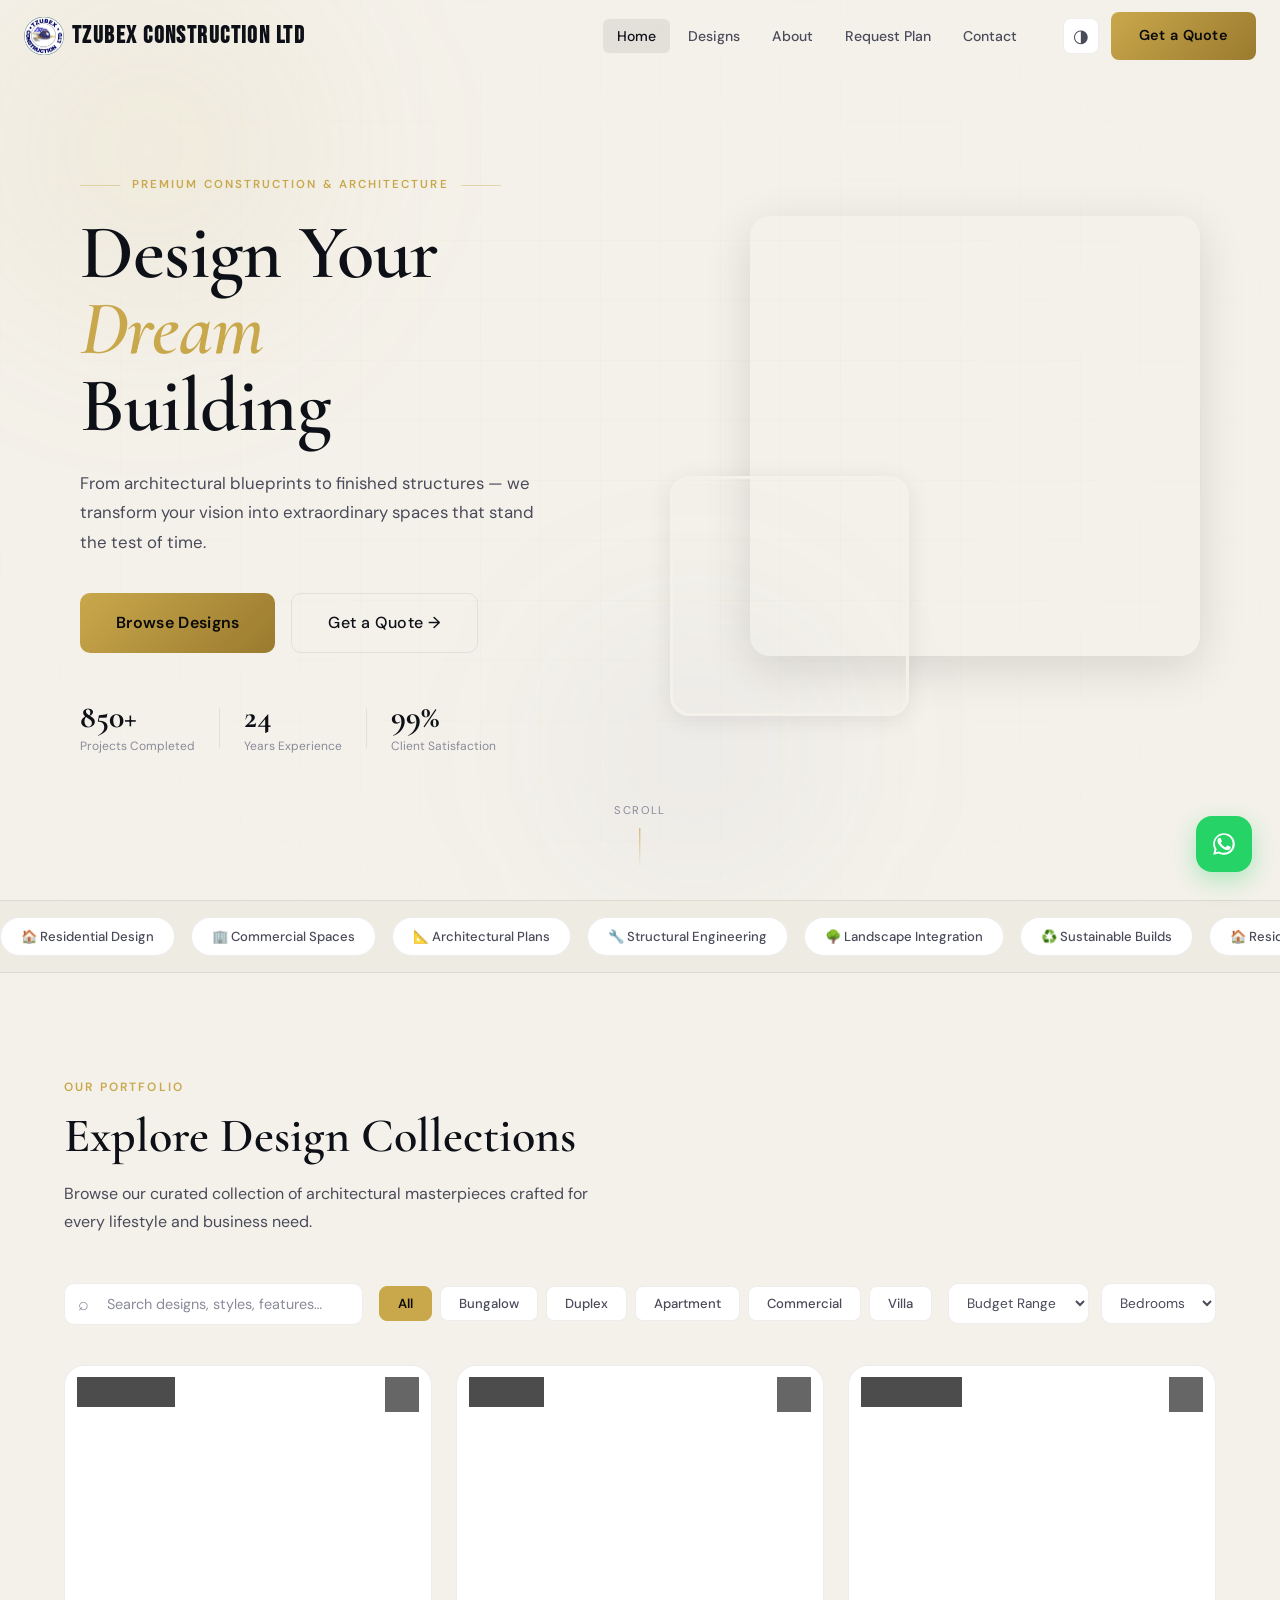
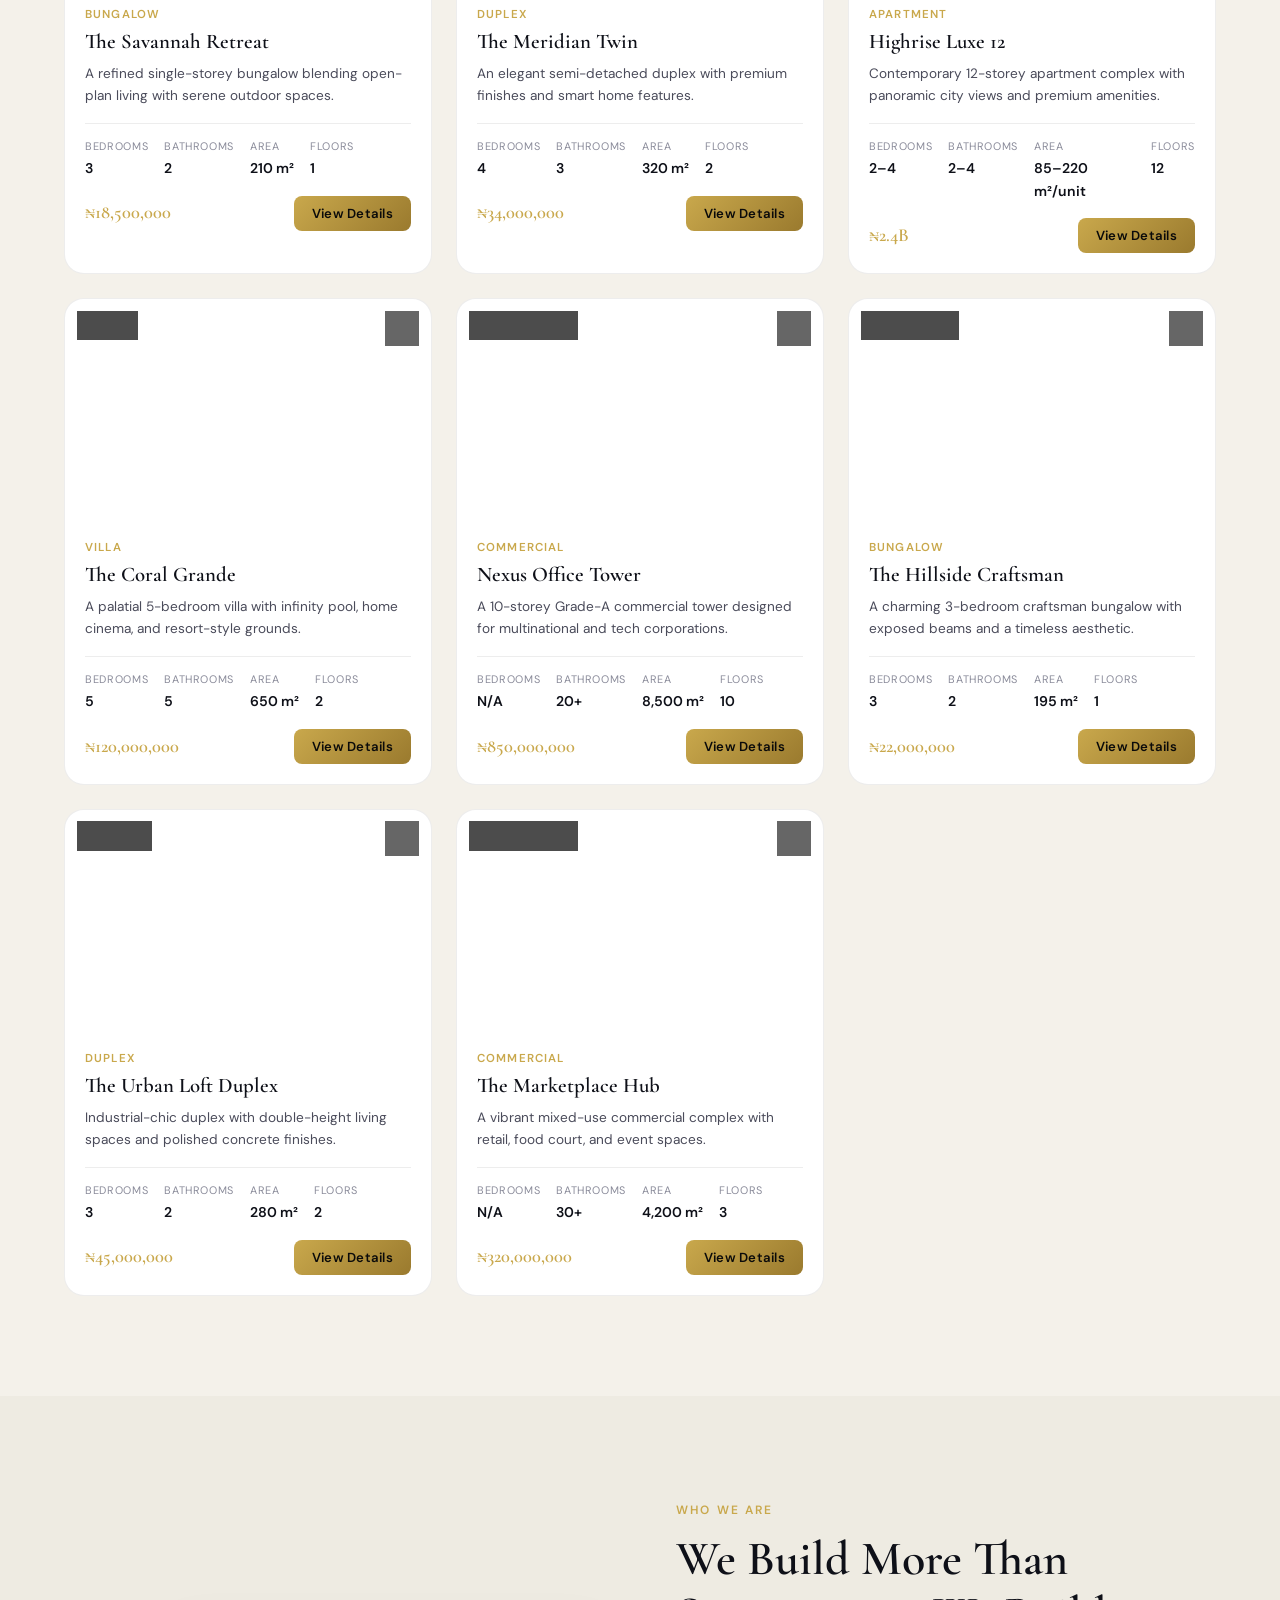
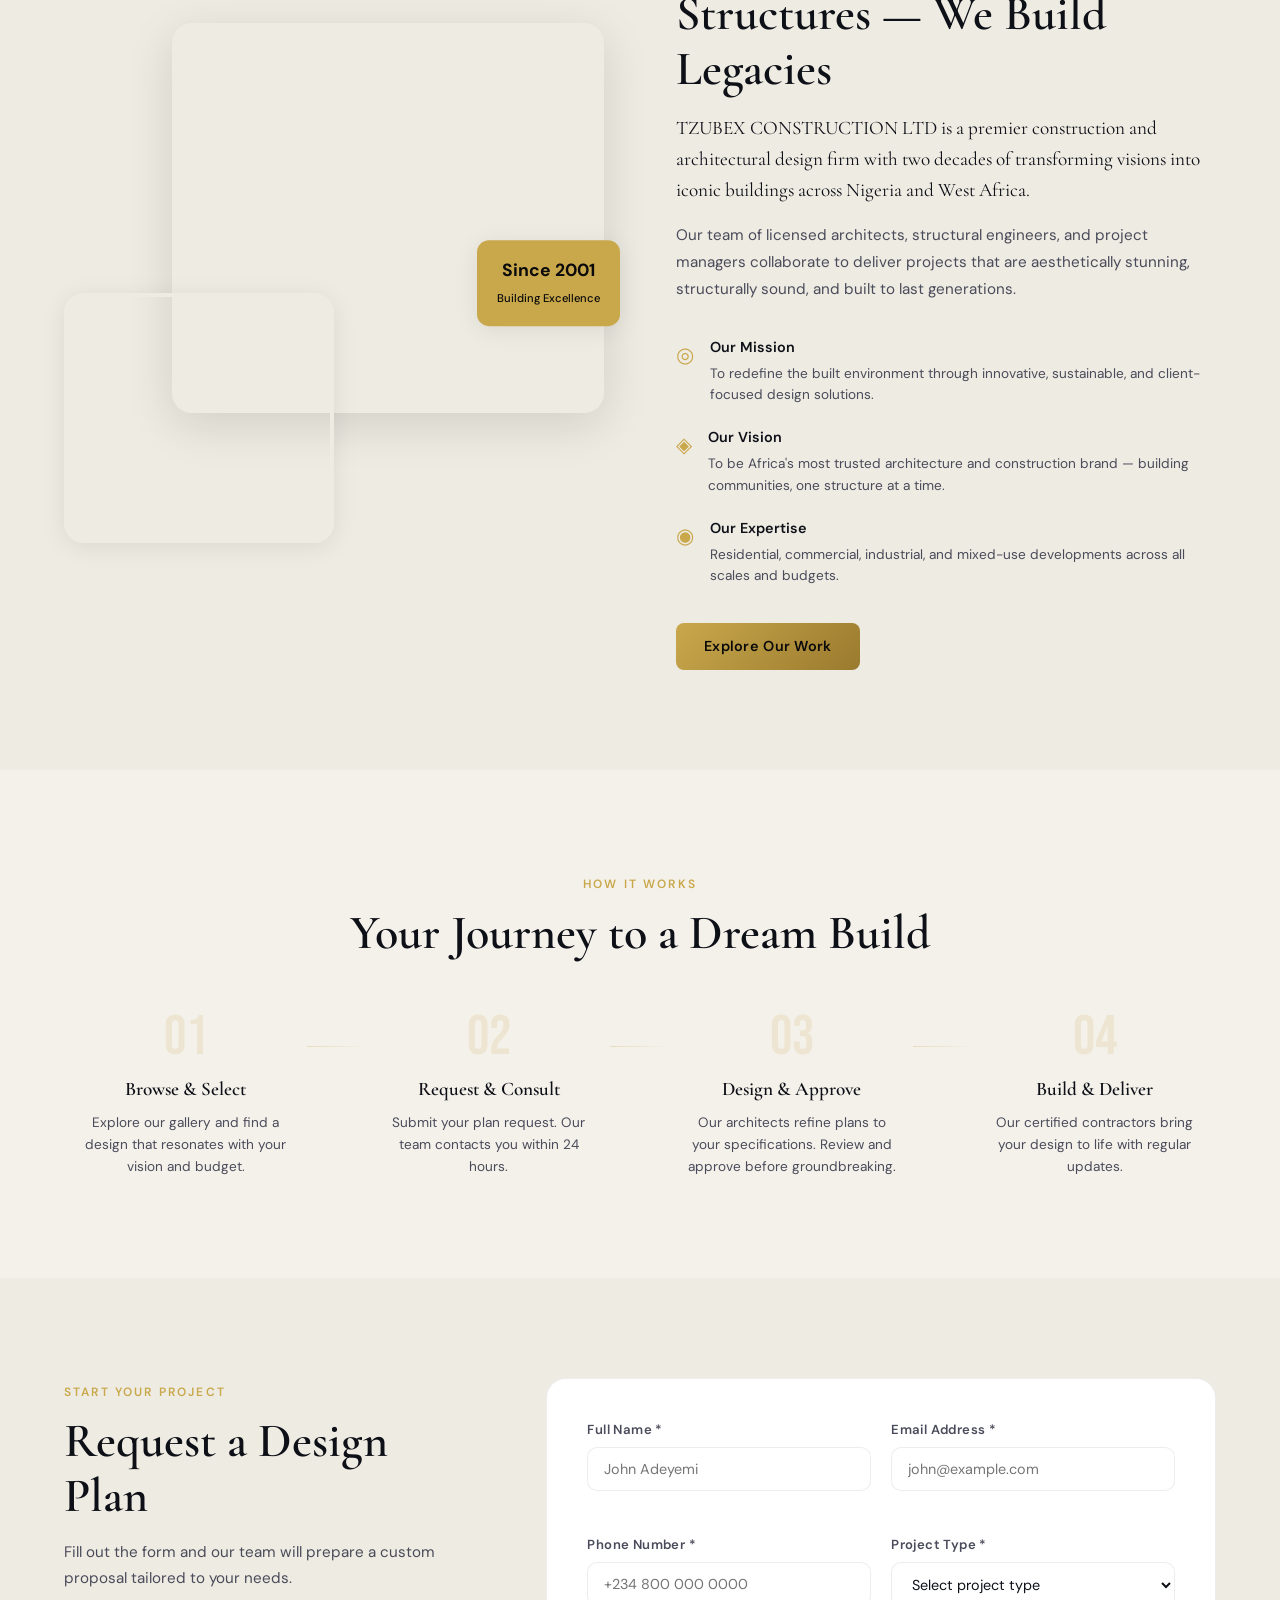
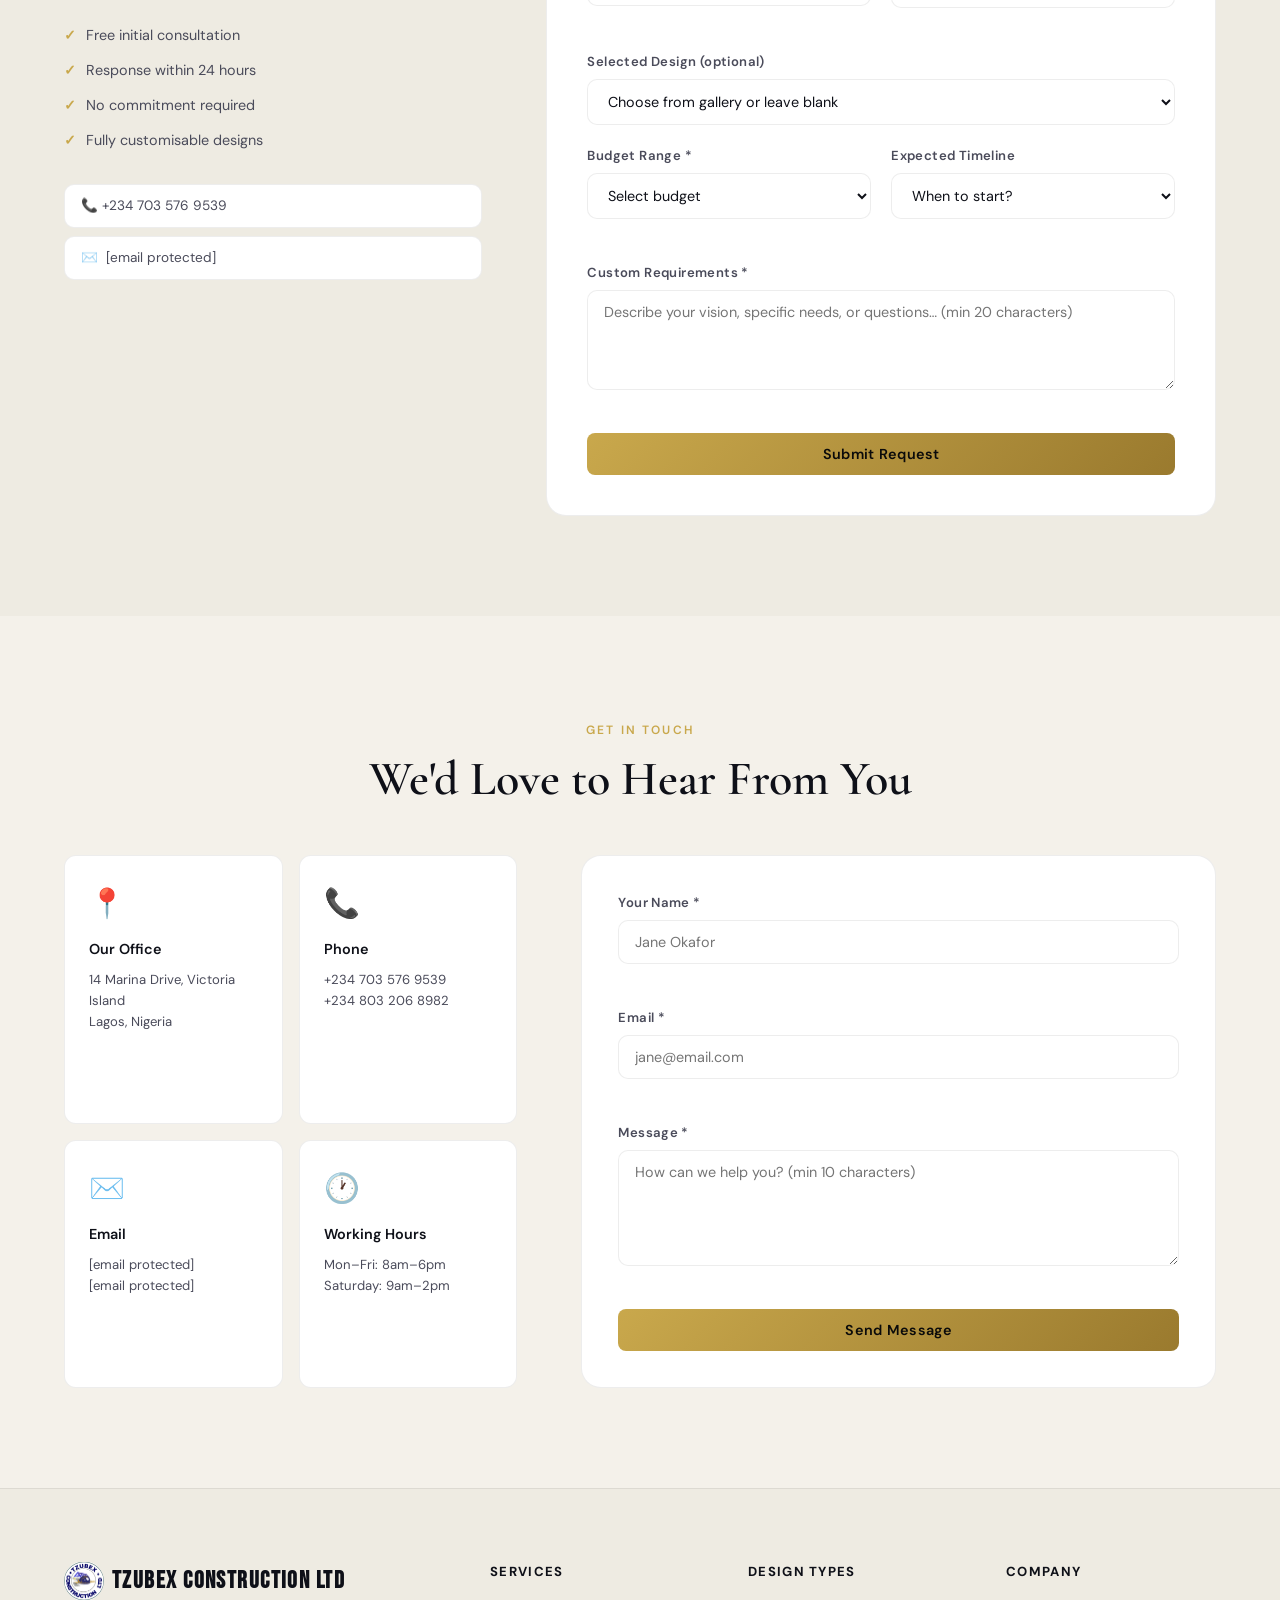
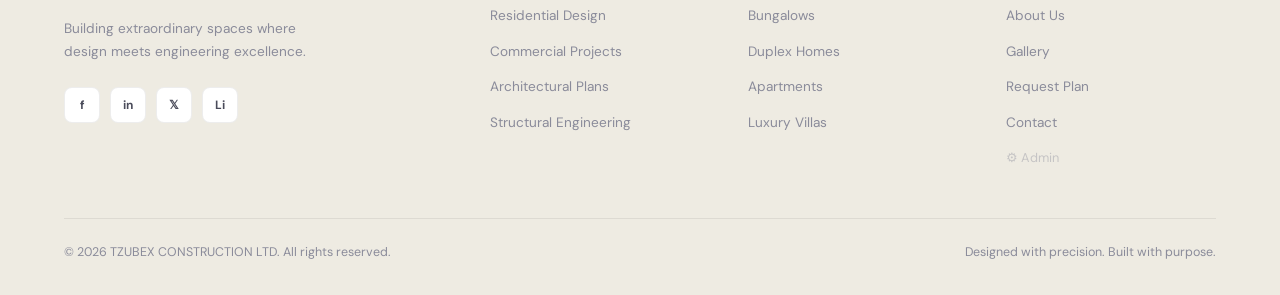
==== index.html @ 1e49f9b8 "Add files via upload" ====
<!DOCTYPE html>
<html lang="en" data-theme="light">
<head>
  <meta charset="UTF-8" />
  <meta name="viewport" content="width=device-width, initial-scale=1.0" />
  <title>TZUBEX CONSTRUCTION LTD | Building Construction &amp; Design</title>
  <link rel="icon" type="image/jpeg" href="tzubex.jpeg" />
  <link rel="stylesheet" href="styles.css" />
  <link rel="preconnect" href="https://fonts.googleapis.com" />
  <link rel="preconnect" href="https://fonts.gstatic.com" crossorigin />
  <link href="https://fonts.googleapis.com/css2?family=Cormorant+Garamond:wght@300;400;500;600;700&family=DM+Sans:wght@300;400;500;600&family=Bebas+Neue&display=swap" rel="stylesheet" />
</head>
<body>

  <!-- NAV -->
  <nav class="navbar" id="navbar">
    <div class="nav-container">
      <a href="#home" class="nav-logo"><img src="tzubex.jpeg" alt="Tzubex Construction Ltd" class="site-logo-img" style="width:40px;height:40px;max-width:40px;max-height:40px;object-fit:contain;border-radius:50%;flex-shrink:0;" /><span class="logo-text">TZUBEX CONSTRUCTION LTD</span></a>
      <ul class="nav-links" id="navLinks">
        <li><a href="#home"    class="nav-link active">Home</a></li>
        <li><a href="#gallery" class="nav-link">Designs</a></li>
        <li><a href="#about"   class="nav-link">About</a></li>
        <li><a href="#request" class="nav-link">Request Plan</a></li>
        <li><a href="#contact" class="nav-link">Contact</a></li>
      </ul>
      <div class="nav-actions">
        <!-- #themeToggle → click listener in script.js | #themeIcon → icon text swapped in script.js -->
        <button class="theme-toggle" id="themeToggle" type="button" aria-label="Toggle dark/light mode">
          <span id="themeIcon">◑</span>
        </button>
        <a href="#request" class="btn btn-primary nav-cta">Get a Quote</a>
        <button class="hamburger" id="hamburger" type="button" aria-label="Toggle menu">
          <span></span><span></span><span></span>
        </button>
      </div>
    </div>
  </nav>

  <!-- HERO -->
  <section class="hero" id="home">
    <div class="hero-bg">
      <div class="hero-grid-overlay"></div>
      <div class="hero-orb hero-orb-1"></div>
      <div class="hero-orb hero-orb-2"></div>
    </div>
    <div class="hero-content">
      <div class="hero-eyebrow"><span class="eyebrow-line"></span><span>Premium Construction &amp; Architecture</span><span class="eyebrow-line"></span></div>
      <h1 class="hero-title">
        <span class="hero-title-line">Design Your</span>
        <span class="hero-title-line accent">Dream</span>
        <span class="hero-title-line">Building</span>
      </h1>
      <p class="hero-subtitle">From architectural blueprints to finished structures — we transform your vision into extraordinary spaces that stand the test of time.</p>
      <div class="hero-cta">
        <a href="#gallery" class="btn btn-primary btn-lg">Browse Designs</a>
        <a href="#request" class="btn btn-ghost  btn-lg">Get a Quote →</a>
      </div>
      <div class="hero-stats">
        <div class="stat"><span class="stat-num">850+</span><span class="stat-label">Projects Completed</span></div>
        <div class="stat-divider"></div>
        <div class="stat"><span class="stat-num">24</span><span class="stat-label">Years Experience</span></div>
        <div class="stat-divider"></div>
        <div class="stat"><span class="stat-num">99%</span><span class="stat-label">Client Satisfaction</span></div>
      </div>
    </div>
    <div class="hero-image-panel">
      <div class="hero-img-stack">
        <div class="hero-img hero-img-main"      style="background-image:url('https://images.unsplash.com/photo-1545324418-cc1a3fa10c00?w=800&q=80')"></div>
        <div class="hero-img hero-img-secondary" style="background-image:url('https://images.unsplash.com/photo-1486325212027-8081e485255e?w=400&q=80')"></div>
        
      </div>
    </div>
    <div class="scroll-indicator"><span>Scroll</span><div class="scroll-line"></div></div>
  </section>

  <!-- SERVICES MARQUEE -->
  <section class="services-band">
    <div class="services-band-inner">
      <div class="service-pill">🏠 Residential Design</div>
      <div class="service-pill">🏢 Commercial Spaces</div>
      <div class="service-pill">📐 Architectural Plans</div>
      <div class="service-pill">🔧 Structural Engineering</div>
      <div class="service-pill">🌳 Landscape Integration</div>
      <div class="service-pill">♻️ Sustainable Builds</div>
      <div class="service-pill">🏠 Residential Design</div>
      <div class="service-pill">🏢 Commercial Spaces</div>
      <div class="service-pill">📐 Architectural Plans</div>
      <div class="service-pill">🔧 Structural Engineering</div>
      <div class="service-pill">🌳 Landscape Integration</div>
      <div class="service-pill">♻️ Sustainable Builds</div>
    </div>
  </section>

  <!-- GALLERY -->
  <section class="gallery-section" id="gallery">
    <div class="container">
      <div class="section-header">
        <span class="section-tag">Our Portfolio</span>
        <h2 class="section-title">Explore Design Collections</h2>
        <p class="section-subtitle">Browse our curated collection of architectural masterpieces crafted for every lifestyle and business need.</p>
      </div>
      <div class="filter-bar">
        <div class="search-wrap">
          <span class="search-icon">⌕</span>
          <input type="text" class="search-input" id="searchInput" placeholder="Search designs, styles, features…" autocomplete="off" />
        </div>
        <div class="filter-group">
          <button class="filter-btn active" type="button" data-filter="all">All</button>
          <button class="filter-btn" type="button" data-filter="bungalow">Bungalow</button>
          <button class="filter-btn" type="button" data-filter="duplex">Duplex</button>
          <button class="filter-btn" type="button" data-filter="apartment">Apartment</button>
          <button class="filter-btn" type="button" data-filter="commercial">Commercial</button>
          <button class="filter-btn" type="button" data-filter="villa">Villa</button>
        </div>
        <div class="filter-selects">
          <select class="filter-select" id="budgetFilter">
            <option value="">Budget Range</option>
            <option value="budget">Under ₦20M</option>
            <option value="mid">₦20M – ₦50M</option>
            <option value="luxury">₦50M+</option>
          </select>
          <select class="filter-select" id="bedroomFilter">
            <option value="">Bedrooms</option>
            <option value="1">1–2 Beds</option>
            <option value="3">3–4 Beds</option>
            <option value="5">5+ Beds</option>
          </select>
        </div>
      </div>
      <div class="design-grid" id="designGrid"></div>
      <div class="no-results hidden" id="noResults">
        <span class="no-results-icon">🔍</span>
        <p>No designs match your filters. Try adjusting your search.</p>
        <button class="btn btn-ghost" type="button" onclick="resetFilters()">Reset Filters</button>
      </div>
    </div>
  </section>

  <!-- ABOUT -->
  <section class="about-section" id="about">
    <div class="container">
      <div class="about-grid">
        <div class="about-images">
          <div class="about-img-main"  style="background-image:url('https://images.unsplash.com/photo-1503387762-592deb58ef4e?w=600&q=80')"></div>
          <div class="about-img-small" style="background-image:url('https://images.unsplash.com/photo-1487958449943-2429e8be8625?w=400&q=80')"></div>
          <div class="about-badge-float"><strong>Since 2001</strong><small>Building Excellence</small></div>
        </div>
        <div class="about-content">
          <span class="section-tag">Who We Are</span>
          <h2 class="section-title">We Build More Than Structures — We Build Legacies</h2>
          <p class="about-lead">TZUBEX CONSTRUCTION LTD is a premier construction and architectural design firm with two decades of transforming visions into iconic buildings across Nigeria and West Africa.</p>
          <p class="about-body">Our team of licensed architects, structural engineers, and project managers collaborate to deliver projects that are aesthetically stunning, structurally sound, and built to last generations.</p>
          <div class="about-pillars">
            <div class="pillar"><span class="pillar-icon">◎</span><div><strong>Our Mission</strong><p>To redefine the built environment through innovative, sustainable, and client-focused design solutions.</p></div></div>
            <div class="pillar"><span class="pillar-icon">◈</span><div><strong>Our Vision</strong><p>To be Africa's most trusted architecture and construction brand — building communities, one structure at a time.</p></div></div>
            <div class="pillar"><span class="pillar-icon">◉</span><div><strong>Our Expertise</strong><p>Residential, commercial, industrial, and mixed-use developments across all scales and budgets.</p></div></div>
          </div>
          <a href="#gallery" class="btn btn-primary">Explore Our Work</a>
        </div>
      </div>
    </div>
  </section>

  <!-- PROCESS -->
  <section class="process-section">
    <div class="container">
      <div class="section-header center">
        <span class="section-tag">How It Works</span>
        <h2 class="section-title">Your Journey to a Dream Build</h2>
      </div>
      <div class="process-steps">
        <div class="process-step"><div class="step-number">01</div><div class="step-content"><h3>Browse &amp; Select</h3><p>Explore our gallery and find a design that resonates with your vision and budget.</p></div></div>
        <div class="process-connector"></div>
        <div class="process-step"><div class="step-number">02</div><div class="step-content"><h3>Request &amp; Consult</h3><p>Submit your plan request. Our team contacts you within 24 hours.</p></div></div>
        <div class="process-connector"></div>
        <div class="process-step"><div class="step-number">03</div><div class="step-content"><h3>Design &amp; Approve</h3><p>Our architects refine plans to your specifications. Review and approve before groundbreaking.</p></div></div>
        <div class="process-connector"></div>
        <div class="process-step"><div class="step-number">04</div><div class="step-content"><h3>Build &amp; Deliver</h3><p>Our certified contractors bring your design to life with regular updates.</p></div></div>
      </div>
    </div>
  </section>

  <!-- REQUEST FORM -->
  <section class="request-section" id="request">
    <div class="container">
      <div class="request-grid">
        <div class="request-info">
          <span class="section-tag">Start Your Project</span>
          <h2 class="section-title">Request a Design Plan</h2>
          <p>Fill out the form and our team will prepare a custom proposal tailored to your needs.</p>
          <ul class="request-benefits">
            <li><span>✓</span> Free initial consultation</li>
            <li><span>✓</span> Response within 24 hours</li>
            <li><span>✓</span> No commitment required</li>
            <li><span>✓</span> Fully customisable designs</li>
          </ul>
          <div class="contact-chips">
            <a href="tel:+2347035769539"     class="chip">📞 +234 703 576 9539</a>
            <a href="/cdn-cgi/l/email-protection#721b1c141d32130011141d001f5c1c15" class="chip">✉️ <span class="__cf_email__" data-cfemail="3c55525a537c5d4e5f5a534e5112525b">[email&#160;protected]</span></a>
          </div>
        </div>
        <div class="request-form-wrap">
          <form class="request-form" id="requestForm" novalidate>
            <div class="form-row">
              <div class="form-group">
                <label for="fullName">Full Name *</label>
                <input type="text"  id="fullName"    name="fullName"    placeholder="John Adeyemi" autocomplete="name" />
                <span  class="form-error" id="fullNameError"></span>
              </div>
              <div class="form-group">
                <label for="email">Email Address *</label>
                <input type="email" id="email"       name="email"       placeholder="john@example.com" autocomplete="email" />
                <span  class="form-error" id="emailError"></span>
              </div>
            </div>
            <div class="form-row">
              <div class="form-group">
                <label for="phone">Phone Number *</label>
                <input type="tel"   id="phone"       name="phone"       placeholder="+234 800 000 0000" autocomplete="tel" />
                <span  class="form-error" id="phoneError"></span>
              </div>
              <div class="form-group">
                <label for="projectType">Project Type *</label>
                <select id="projectType" name="projectType">
                  <option value="">Select project type</option>
                  <option value="Residential">Residential</option>
                  <option value="Commercial">Commercial</option>
                  <option value="Industrial">Industrial</option>
                  <option value="Mixed Use">Mixed Use</option>
                </select>
                <span class="form-error" id="projectTypeError"></span>
              </div>
            </div>
            <div class="form-group">
              <label for="selectedDesign">Selected Design (optional)</label>
              <select id="selectedDesign" name="selectedDesign">
                <option value="">Choose from gallery or leave blank</option>
              </select>
            </div>
            <div class="form-row">
              <div class="form-group">
                <label for="budget">Budget Range *</label>
                <select id="budget" name="budget">
                  <option value="">Select budget</option>
                  <option value="Under ₦20 Million">Under ₦20 Million</option>
                  <option value="₦20M – ₦50M">₦20M – ₦50M</option>
                  <option value="₦50M – ₦100M">₦50M – ₦100M</option>
                  <option value="₦100M+">₦100M+</option>
                </select>
                <span class="form-error" id="budgetError"></span>
              </div>
              <div class="form-group">
                <label for="timeline">Expected Timeline</label>
                <select id="timeline" name="timeline">
                  <option value="">When to start?</option>
                  <option value="Immediately">Immediately</option>
                  <option value="Within 3 months">Within 3 months</option>
                  <option value="Within 6 months">Within 6 months</option>
                  <option value="Still planning">Still planning</option>
                </select>
              </div>
            </div>
            <div class="form-group">
              <label for="requirements">Custom Requirements *</label>
              <textarea id="requirements" name="requirements" rows="4" placeholder="Describe your vision, specific needs, or questions… (min 20 characters)"></textarea>
              <span class="form-error" id="requirementsError"></span>
            </div>
            <button type="submit" class="btn btn-primary btn-full" id="submitBtn">
              <span id="submitText">Submit Request</span>
              <span id="submitSpinner" class="hidden">Processing…</span>
            </button>
          </form>
          <div class="form-success hidden" id="formSuccess">
            <div class="success-icon">✓</div>
            <h3>Request Submitted!</h3>
            <p>Thank you! Our team will reach out within 24 hours to discuss your project.</p>
            <button class="btn btn-ghost" type="button" onclick="resetForm()">Submit Another Request</button>
          </div>
        </div>
      </div>
    </div>
  </section>

  <!-- CONTACT -->
  <section class="contact-section" id="contact">
    <div class="container">
      <div class="section-header center">
        <span class="section-tag">Get In Touch</span>
        <h2 class="section-title">We'd Love to Hear From You</h2>
      </div>
      <div class="contact-grid">
        <div class="contact-cards">
          <div class="contact-card"><span class="contact-card-icon">📍</span><h4>Our Office</h4><p>14 Marina Drive, Victoria Island<br/>Lagos, Nigeria</p></div>
          <div class="contact-card"><span class="contact-card-icon">📞</span><h4>Phone</h4><p>+234 703 576 9539<br/>+234 803 206 8982</p></div>
          <div class="contact-card"><span class="contact-card-icon">✉️</span><h4>Email</h4><p><a href="/cdn-cgi/l/email-protection" class="__cf_email__" data-cfemail="4821262e2708293a2b2e273a2566262f">[email&#160;protected]</a><br/><a href="/cdn-cgi/l/email-protection" class="__cf_email__" data-cfemail="9bebe9f4f1fef8efe8dbfae9f8fdf4e9f6b5f5fc">[email&#160;protected]</a></p></div>
          <div class="contact-card"><span class="contact-card-icon">🕐</span><h4>Working Hours</h4><p>Mon–Fri: 8am–6pm<br/>Saturday: 9am–2pm</p></div>
        </div>
        <div class="contact-form-wrap">
          <form class="contact-form" id="contactForm" novalidate>
            <div class="form-group">
              <label for="cName">Your Name *</label>
              <input type="text"  id="cName"    placeholder="Jane Okafor" autocomplete="name" />
              <span  class="form-error" id="cNameError"></span>
            </div>
            <div class="form-group">
              <label for="cEmail">Email *</label>
              <input type="email" id="cEmail"   placeholder="jane@email.com" autocomplete="email" />
              <span  class="form-error" id="cEmailError"></span>
            </div>
            <div class="form-group">
              <label for="cMessage">Message *</label>
              <textarea id="cMessage" rows="5" placeholder="How can we help you? (min 10 characters)"></textarea>
              <span class="form-error" id="cMessageError"></span>
            </div>
            <button type="submit" class="btn btn-primary btn-full">Send Message</button>
          </form>
          <div class="contact-success hidden" id="contactSuccess">
            <div class="success-icon">✓</div>
            <p>Message sent! We'll get back to you soon.</p>
          </div>
        </div>
      </div>
    </div>
  </section>

  <!-- FOOTER -->
  <footer class="footer">
    <div class="container">
      <div class="footer-grid">
        <div class="footer-brand">
          <a href="#home" class="nav-logo"><img src="tzubex.jpeg" alt="Tzubex Construction Ltd" class="site-logo-img" style="width:40px;height:40px;max-width:40px;max-height:40px;object-fit:contain;border-radius:50%;flex-shrink:0;" /><span class="logo-text">TZUBEX CONSTRUCTION LTD</span></a>
          <p>Building extraordinary spaces where design meets engineering excellence.</p>
          <div class="social-links">
            <a href="#" class="social-link" aria-label="Facebook">f</a>
            <a href="#" class="social-link" aria-label="Instagram">in</a>
            <a href="#" class="social-link" aria-label="Twitter">𝕏</a>
            <a href="#" class="social-link" aria-label="LinkedIn">Li</a>
          </div>
        </div>
        <div class="footer-col"><h4>Services</h4><ul><li><a href="#">Residential Design</a></li><li><a href="#">Commercial Projects</a></li><li><a href="#">Architectural Plans</a></li><li><a href="#">Structural Engineering</a></li></ul></div>
        <div class="footer-col"><h4>Design Types</h4><ul><li><a href="#">Bungalows</a></li><li><a href="#">Duplex Homes</a></li><li><a href="#">Apartments</a></li><li><a href="#">Luxury Villas</a></li></ul></div>
        <div class="footer-col"><h4>Company</h4><ul><li><a href="#about">About Us</a></li><li><a href="#gallery">Gallery</a></li><li><a href="#request">Request Plan</a></li><li><a href="#contact">Contact</a></li><li><a href="admin.html" style="opacity:.4;font-size:.8rem">⚙ Admin</a></li></ul></div>
      </div>
      <div class="footer-bottom">
        <p>© 2026 TZUBEX CONSTRUCTION LTD. All rights reserved.</p>
        <p>Designed with precision. Built with purpose.</p>
      </div>
    </div>
  </footer>

  <!-- DESIGN MODAL -->
  <div class="modal-overlay" id="modalOverlay" role="dialog" aria-modal="true">
    <div class="modal" id="designModal">
      <button class="modal-close" id="modalClose" type="button" aria-label="Close">✕</button>
      <div class="modal-content" id="modalContent"></div>
    </div>
  </div>

  <!-- WHATSAPP FLOAT -->
  <a href="https://wa.me/2348012345678?text=Hello%20TZUBEX%20CONSTRUCTION%20LTD%2C%20I'm%20interested%20in%20your%20building%20designs."
     class="whatsapp-btn" target="_blank" rel="noopener noreferrer" aria-label="Chat on WhatsApp">
    <svg viewBox="0 0 24 24" fill="currentColor" width="26" height="26" aria-hidden="true">
      <path d="M17.472 14.382c-.297-.149-1.758-.867-2.03-.967-.273-.099-.471-.148-.67.15-.197.297-.767.966-.94 1.164-.173.199-.347.223-.644.075-.297-.15-1.255-.463-2.39-1.475-.883-.788-1.48-1.761-1.653-2.059-.173-.297-.018-.458.13-.606.134-.133.298-.347.446-.52.149-.174.198-.298.298-.497.099-.198.05-.371-.025-.52-.075-.149-.669-1.612-.916-2.207-.242-.579-.487-.5-.669-.51-.173-.008-.371-.01-.57-.01-.198 0-.52.074-.792.372-.272.297-1.04 1.016-1.04 2.479 0 1.462 1.065 2.875 1.213 3.074.149.198 2.096 3.2 5.077 4.487.709.306 1.262.489 1.694.625.712.227 1.36.195 1.871.118.571-.085 1.758-.719 2.006-1.413.248-.694.248-1.289.173-1.413-.074-.124-.272-.198-.57-.347z"/>
      <path d="M12.002 2.002C6.479 2.002 2.002 6.479 2.002 12c0 1.771.463 3.434 1.264 4.888L2 22l5.233-1.237A9.946 9.946 0 0012.002 22c5.523 0 10-4.478 10-10 0-5.523-4.477-10-9.998-10zm0 18.18a8.17 8.17 0 01-4.164-1.14l-.299-.178-3.094.731.784-2.967-.196-.305a8.18 8.18 0 1114.916-4.14 8.18 8.18 0 01-7.947 8z"/>
    </svg>
  </a>

  <script src="script.js"></script>
</body>
</html>
---- styles.css ----
/* ============================================================
   ARCFORM — Construction & Design Website
   styles.css | Premium Dark/Light Theme
   ============================================================ */

/* ---- CSS Variables ---- */
:root {
  --gold: #C9A84C;
  --gold-light: #E8C97A;
  --gold-dark: #9A7A2E;

  /* Dark theme (default) */
  --bg: #0C0E13;
  --bg-2: #111318;
  --bg-3: #181B22;
  --bg-card: #14171F;
  --surface: #1E2230;
  --surface-2: #252A38;
  --border: rgba(201,168,76,0.12);
  --border-subtle: rgba(255,255,255,0.06);
  --text-primary: #F0EDE6;
  --text-secondary: #9A9BAA;
  --text-muted: #5C5E6E;
  --accent: var(--gold);
  --accent-glow: rgba(201,168,76,0.2);

  --radius: 12px;
  --radius-lg: 20px;
  --shadow: 0 4px 24px rgba(0,0,0,0.4);
  --shadow-lg: 0 12px 48px rgba(0,0,0,0.5);

  --font-display: 'Cormorant Garamond', serif;
  --font-body: 'DM Sans', sans-serif;
  --font-accent: 'Bebas Neue', sans-serif;

  --transition: 0.3s cubic-bezier(0.4, 0, 0.2, 1);
  --nav-h: 72px;
}

[data-theme="light"] {
  --bg: #F4F1EA;
  --bg-2: #EEEBE2;
  --bg-3: #E8E4D9;
  --bg-card: #FFFFFF;
  --surface: #FFFFFF;
  --surface-2: #F0EDE6;
  --border: rgba(201,168,76,0.2);
  --border-subtle: rgba(0,0,0,0.07);
  --text-primary: #0E1018;
  --text-secondary: #4A4B5A;
  --text-muted: #8A8B9A;
  --shadow: 0 4px 24px rgba(0,0,0,0.08);
  --shadow-lg: 0 12px 48px rgba(0,0,0,0.12);
  --accent-glow: rgba(201,168,76,0.15);
}

/* ---- Reset & Base ---- */
*, *::before, *::after { box-sizing: border-box; margin: 0; padding: 0; }

html { scroll-behavior: smooth; font-size: 16px; }

body {
  font-family: var(--font-body);
  background: var(--bg);
  color: var(--text-primary);
  line-height: 1.6;
  overflow-x: hidden;
  transition: background var(--transition), color var(--transition);
}

img { max-width: 100%; display: block; }
a { color: inherit; text-decoration: none; }
button { cursor: pointer; border: none; background: none; font-family: inherit; }
input, select, textarea { font-family: inherit; }

.container { max-width: 1200px; margin: 0 auto; padding: 0 24px; }
.hidden { display: none !important; }

/* ---- Buttons ---- */
.btn {
  display: inline-flex; align-items: center; justify-content: center;
  gap: 8px; padding: 12px 28px; border-radius: 8px;
  font-family: var(--font-body); font-size: 0.9rem; font-weight: 500;
  letter-spacing: 0.02em; transition: all var(--transition);
  white-space: nowrap; position: relative; overflow: hidden;
}
.btn-primary {
  background: linear-gradient(135deg, var(--gold), var(--gold-dark));
  color: #0A0A0A; font-weight: 600;
}
.btn-primary:hover {
  transform: translateY(-2px);
  box-shadow: 0 8px 28px var(--accent-glow), 0 0 0 1px var(--gold);
  background: linear-gradient(135deg, var(--gold-light), var(--gold));
}
.btn-ghost {
  background: transparent; color: var(--text-primary);
  border: 1px solid var(--border-subtle); letter-spacing: 0.03em;
}
.btn-ghost:hover {
  border-color: var(--gold); color: var(--gold);
  background: var(--accent-glow);
}
.btn-lg { padding: 16px 36px; font-size: 1rem; border-radius: 10px; }
.btn-full { width: 100%; }

/* ---- Section Shared ---- */
.section-tag {
  font-family: var(--font-body); font-size: 0.75rem; font-weight: 600;
  letter-spacing: 0.18em; text-transform: uppercase; color: var(--gold);
  display: inline-block; margin-bottom: 12px;
}
.section-title {
  font-family: var(--font-display); font-size: clamp(2rem, 4vw, 3rem);
  font-weight: 600; line-height: 1.15; color: var(--text-primary);
  margin-bottom: 16px;
}
.section-subtitle {
  font-size: 1rem; color: var(--text-secondary); max-width: 560px;
  line-height: 1.7;
}
.section-header { margin-bottom: 48px; }
.section-header.center { text-align: center; }
.section-header.center .section-subtitle { margin: 0 auto; }

/* ============================================================
   NAVIGATION
   ============================================================ */
.navbar {
  position: fixed; top: 0; left: 0; right: 0; z-index: 1000;
  height: var(--nav-h); display: flex; align-items: center;
  transition: background var(--transition), box-shadow var(--transition);
  background: transparent;
}
.navbar.scrolled {
  background: rgba(12,14,19,0.9); backdrop-filter: blur(20px);
  -webkit-backdrop-filter: blur(20px);
  box-shadow: 0 1px 0 var(--border-subtle);
}
[data-theme="light"] .navbar.scrolled {
  background: rgba(244,241,234,0.92);
}
.nav-container {
  max-width: 1300px; margin: 0 auto; padding: 0 24px;
  width: 100%; display: flex; align-items: center; gap: 32px;
}
.nav-logo {
  display: flex; align-items: center; gap: 8px; font-weight: 700;
  font-family: var(--font-accent); font-size: 1.5rem; letter-spacing: 0.06em;
  color: var(--text-primary); flex-shrink: 0;
}
.logo-mark { color: var(--gold); font-size: 1.2rem; }
.nav-links {
  display: flex; list-style: none; gap: 4px; margin-left: auto;
}
.nav-link {
  padding: 8px 14px; border-radius: 6px; font-size: 0.88rem;
  font-weight: 500; color: var(--text-secondary);
  transition: color var(--transition), background var(--transition);
}
.nav-link:hover, .nav-link.active {
  color: var(--text-primary); background: var(--border-subtle);
}
.nav-actions { display: flex; align-items: center; gap: 12px; flex-shrink: 0; }
.theme-toggle {
  width: 36px; height: 36px; border-radius: 8px;
  display: flex; align-items: center; justify-content: center;
  background: var(--surface); border: 1px solid var(--border-subtle);
  color: var(--text-secondary); font-size: 1.1rem;
  transition: all var(--transition);
}
.theme-toggle:hover { border-color: var(--gold); color: var(--gold); }
.nav-cta { display: none; }
@media (min-width: 900px) { .nav-cta { display: inline-flex; } }
.hamburger {
  display: none; flex-direction: column; gap: 5px;
  padding: 8px; border-radius: 8px;
  background: var(--surface); border: 1px solid var(--border-subtle);
}
.hamburger span {
  width: 20px; height: 2px; background: var(--text-primary);
  transition: all var(--transition); display: block;
}
.hamburger.open span:nth-child(1) { transform: translateY(7px) rotate(45deg); }
.hamburger.open span:nth-child(2) { opacity: 0; }
.hamburger.open span:nth-child(3) { transform: translateY(-7px) rotate(-45deg); }

@media (max-width: 900px) {
  .nav-links {
    position: fixed; top: var(--nav-h); left: 0; right: 0;
    background: var(--bg-2); flex-direction: column; gap: 0;
    padding: 16px; border-bottom: 1px solid var(--border-subtle);
    transform: translateY(-120%); transition: transform var(--transition);
    margin-left: 0;
  }
  .nav-links.open { transform: translateY(0); }
  .nav-link { padding: 14px 16px; display: block; border-radius: 8px; }
  .hamburger { display: flex; }
}

/* ============================================================
   HERO
   ============================================================ */
.hero {
  min-height: 100vh; display: grid;
  grid-template-columns: 1fr 1fr;
  align-items: center; position: relative;
  padding: calc(var(--nav-h) + 40px) 80px 80px;
  gap: 60px; overflow: hidden;
}
.hero-bg {
  position: absolute; inset: 0; pointer-events: none; z-index: 0;
}
.hero-grid-overlay {
  position: absolute; inset: 0;
  background-image:
    linear-gradient(rgba(201,168,76,0.04) 1px, transparent 1px),
    linear-gradient(90deg, rgba(201,168,76,0.04) 1px, transparent 1px);
  background-size: 60px 60px;
  mask-image: radial-gradient(ellipse 80% 80% at 50% 50%, black, transparent);
}
.hero-orb {
  position: absolute; border-radius: 50%; filter: blur(80px);
  pointer-events: none;
}
.hero-orb-1 {
  width: 500px; height: 500px;
  background: radial-gradient(circle, rgba(201,168,76,0.12), transparent 70%);
  top: -100px; left: -100px;
  animation: orbFloat 8s ease-in-out infinite;
}
.hero-orb-2 {
  width: 400px; height: 400px;
  background: radial-gradient(circle, rgba(100,120,200,0.08), transparent 70%);
  bottom: -50px; right: 30%;
  animation: orbFloat 10s ease-in-out infinite reverse;
}
@keyframes orbFloat {
  0%, 100% { transform: translate(0,0); }
  50% { transform: translate(30px, -30px); }
}
.hero-content { position: relative; z-index: 1; }
.hero-eyebrow {
  display: flex; align-items: center; gap: 12px;
  font-size: 0.72rem; font-weight: 600; letter-spacing: 0.18em;
  text-transform: uppercase; color: var(--gold); margin-bottom: 20px;
}
.eyebrow-line { flex: 1; height: 1px; background: var(--gold); opacity: 0.4; max-width: 40px; }
.hero-title {
  font-family: var(--font-display); font-size: clamp(3.5rem, 6vw, 6rem);
  font-weight: 600; line-height: 1.0; letter-spacing: -0.01em;
  display: flex; flex-direction: column;
}
.hero-title .accent { color: var(--gold); font-style: italic; }
.hero-title-line {
  display: block;
  animation: slideUp 0.8s cubic-bezier(0.4,0,0.2,1) both;
}
.hero-title-line:nth-child(1) { animation-delay: 0.1s; }
.hero-title-line:nth-child(2) { animation-delay: 0.2s; }
.hero-title-line:nth-child(3) { animation-delay: 0.3s; }
@keyframes slideUp {
  from { opacity: 0; transform: translateY(24px); }
  to   { opacity: 1; transform: translateY(0); }
}
.hero-subtitle {
  font-size: 1.05rem; color: var(--text-secondary); max-width: 460px;
  line-height: 1.75; margin: 24px 0 36px;
  animation: slideUp 0.8s 0.4s both;
}
.hero-cta {
  display: flex; gap: 16px; flex-wrap: wrap;
  animation: slideUp 0.8s 0.5s both;
}
.hero-stats {
  display: flex; align-items: center; gap: 24px; margin-top: 48px;
  animation: slideUp 0.8s 0.6s both;
}
.stat { display: flex; flex-direction: column; }
.stat-num {
  font-family: var(--font-display); font-size: 2rem;
  font-weight: 700; color: var(--text-primary); line-height: 1;
}
.stat-label { font-size: 0.75rem; color: var(--text-muted); margin-top: 4px; }
.stat-divider { width: 1px; height: 40px; background: var(--border-subtle); }

.hero-image-panel { position: relative; z-index: 1; }
.hero-img-stack { position: relative; height: 500px; }
.hero-img {
  position: absolute; background-size: cover; background-position: center;
  border-radius: var(--radius-lg); overflow: hidden;
}
.hero-img-main {
  width: 85%; height: 88%; top: 0; right: 0;
  box-shadow: var(--shadow-lg);
  animation: fadeInRight 1s 0.3s both;
}
.hero-img-secondary {
  width: 45%; height: 48%; bottom: 0; left: 0;
  border: 3px solid var(--bg);
  box-shadow: var(--shadow);
  animation: fadeInRight 1s 0.5s both;
}
@keyframes fadeInRight {
  from { opacity: 0; transform: translateX(24px); }
  to   { opacity: 1; transform: translateX(0); }
}
.hero-img-badge {
  position: absolute; top: 20px; left: 50%;
  transform: translateX(-50%);
  background: var(--bg-card); border: 1px solid var(--border);
  border-radius: 12px; padding: 12px 16px;
  display: flex; align-items: center; gap: 10px;
  box-shadow: var(--shadow); white-space: nowrap;
  animation: fadeInRight 1s 0.7s both;
}
.badge-icon { font-size: 1.5rem; }
.hero-img-badge strong { display: block; font-size: 0.85rem; color: var(--text-primary); }
.hero-img-badge small { font-size: 0.72rem; color: var(--text-muted); }

.scroll-indicator {
  position: absolute; bottom: 32px; left: 50%; transform: translateX(-50%);
  display: flex; flex-direction: column; align-items: center; gap: 8px;
  font-size: 0.7rem; letter-spacing: 0.14em; text-transform: uppercase;
  color: var(--text-muted); z-index: 1;
}
.scroll-line {
  width: 1px; height: 40px; background: linear-gradient(to bottom, var(--gold), transparent);
  animation: scrollBounce 2s ease-in-out infinite;
}
@keyframes scrollBounce {
  0%, 100% { transform: scaleY(1); opacity: 1; }
  50% { transform: scaleY(0.6); opacity: 0.4; }
}

@media (max-width: 900px) {
  .hero {
    grid-template-columns: 1fr; padding: calc(var(--nav-h) + 32px) 24px 60px;
    text-align: center;
  }
  .hero-eyebrow { justify-content: center; }
  .hero-subtitle { margin: 16px auto 28px; }
  .hero-cta { justify-content: center; }
  .hero-stats { justify-content: center; }
  .hero-image-panel { order: -1; }
  .hero-img-stack { height: 320px; }
  .scroll-indicator { display: none; }
}

/* ============================================================
   SERVICES BAND
   ============================================================ */
.services-band {
  overflow: hidden; border-top: 1px solid var(--border-subtle);
  border-bottom: 1px solid var(--border-subtle);
  background: var(--bg-2); padding: 16px 0;
}
.services-band-inner {
  display: flex; gap: 16px; width: max-content;
  animation: marquee 28s linear infinite;
}
.service-pill {
  display: flex; align-items: center; gap: 8px; padding: 8px 20px;
  background: var(--surface); border: 1px solid var(--border-subtle);
  border-radius: 50px; font-size: 0.82rem; font-weight: 500;
  color: var(--text-secondary); white-space: nowrap; flex-shrink: 0;
}
@keyframes marquee {
  from { transform: translateX(0); }
  to   { transform: translateX(-50%); }
}
.services-band:hover .services-band-inner { animation-play-state: paused; }

/* ============================================================
   GALLERY SECTION
   ============================================================ */
.gallery-section { padding: 100px 0; }

.filter-bar {
  display: flex; flex-wrap: wrap; gap: 16px; align-items: center;
  margin-bottom: 40px;
}
.search-wrap {
  position: relative; flex: 1; min-width: 200px;
}
.search-icon {
  position: absolute; left: 14px; top: 50%; transform: translateY(-50%);
  color: var(--text-muted); font-size: 1.1rem; pointer-events: none;
}
.search-input {
  width: 100%; padding: 11px 16px 11px 42px;
  background: var(--surface); border: 1px solid var(--border-subtle);
  border-radius: 10px; color: var(--text-primary); font-size: 0.9rem;
  transition: border-color var(--transition);
}
.search-input:focus { outline: none; border-color: var(--gold); }
.search-input::placeholder { color: var(--text-muted); }
.filter-group { display: flex; flex-wrap: wrap; gap: 8px; }
.filter-btn {
  padding: 8px 18px; border-radius: 8px; font-size: 0.82rem; font-weight: 500;
  border: 1px solid var(--border-subtle); color: var(--text-secondary);
  background: var(--surface); transition: all var(--transition);
}
.filter-btn:hover, .filter-btn.active {
  background: var(--gold); color: #0A0A0A;
  border-color: var(--gold); font-weight: 600;
}
.filter-selects { display: flex; gap: 12px; }
.filter-select {
  padding: 10px 14px; background: var(--surface);
  border: 1px solid var(--border-subtle); border-radius: 10px;
  color: var(--text-secondary); font-size: 0.85rem;
  cursor: pointer; transition: border-color var(--transition);
}
.filter-select:focus { outline: none; border-color: var(--gold); }

.design-grid {
  display: grid;
  grid-template-columns: repeat(auto-fill, minmax(300px, 1fr));
  gap: 24px;
}

/* Design Card */
.design-card {
  background: var(--bg-card); border: 1px solid var(--border-subtle);
  border-radius: var(--radius-lg); overflow: hidden;
  transition: transform var(--transition), box-shadow var(--transition), border-color var(--transition);
  cursor: pointer; position: relative;
}
.design-card:hover {
  transform: translateY(-6px);
  box-shadow: 0 16px 48px rgba(0,0,0,0.3), 0 0 0 1px var(--border);
}
.design-card:hover .card-img { transform: scale(1.04); }
.card-img-wrap {
  height: 220px; overflow: hidden; position: relative;
}
.card-img {
  width: 100%; height: 100%; background-size: cover;
  background-position: center; transition: transform 0.6s ease;
}
.card-badge {
  position: absolute; top: 12px; left: 12px;
  background: rgba(0,0,0,0.7); backdrop-filter: blur(8px);
  border: 1px solid rgba(255,255,255,0.1);
  padding: 4px 12px; border-radius: 50px;
  font-size: 0.72rem; font-weight: 600; letter-spacing: 0.06em;
  text-transform: uppercase; color: var(--gold);
}
.card-save {
  position: absolute; top: 12px; right: 12px;
  width: 34px; height: 34px; border-radius: 8px;
  background: rgba(0,0,0,0.6); backdrop-filter: blur(8px);
  border: 1px solid rgba(255,255,255,0.1);
  color: var(--text-muted); font-size: 0.9rem;
  display: flex; align-items: center; justify-content: center;
  transition: all var(--transition); z-index: 2;
}
.card-save:hover, .card-save.saved {
  background: var(--gold); color: #0A0A0A; border-color: var(--gold);
}
.card-body { padding: 20px; }
.card-type { font-size: 0.72rem; font-weight: 600; letter-spacing: 0.1em;
  text-transform: uppercase; color: var(--gold); margin-bottom: 6px; }
.card-title {
  font-family: var(--font-display); font-size: 1.3rem;
  font-weight: 600; color: var(--text-primary); margin-bottom: 8px; line-height: 1.2;
}
.card-desc { font-size: 0.85rem; color: var(--text-secondary); line-height: 1.6; margin-bottom: 16px; }
.card-meta {
  display: flex; gap: 16px; padding-top: 14px;
  border-top: 1px solid var(--border-subtle); margin-bottom: 16px;
}
.card-meta-item { display: flex; flex-direction: column; }
.card-meta-label { font-size: 0.68rem; color: var(--text-muted); text-transform: uppercase;
  letter-spacing: 0.06em; }
.card-meta-value { font-size: 0.88rem; font-weight: 600; color: var(--text-primary); margin-top: 2px; }
.card-footer { display: flex; align-items: center; justify-content: space-between; }
.card-price { font-family: var(--font-display); font-size: 1.15rem;
  font-weight: 600; color: var(--gold); }
.card-cta { padding: 9px 18px; font-size: 0.82rem; border-radius: 8px; }

.no-results {
  grid-column: 1/-1; text-align: center; padding: 80px 20px;
  color: var(--text-muted);
}
.no-results-icon { font-size: 3rem; display: block; margin-bottom: 16px; }

/* ============================================================
   ABOUT SECTION
   ============================================================ */
.about-section { padding: 100px 0; background: var(--bg-2); }

.about-grid { display: grid; grid-template-columns: 1fr 1fr; gap: 72px; align-items: center; }
.about-images { position: relative; height: 520px; }
.about-img-main {
  position: absolute; width: 80%; height: 75%; top: 0; right: 0;
  background-size: cover; background-position: center;
  border-radius: var(--radius-lg); box-shadow: var(--shadow-lg);
}
.about-img-small {
  position: absolute; width: 50%; height: 48%; bottom: 0; left: 0;
  background-size: cover; background-position: center;
  border-radius: var(--radius-lg); box-shadow: var(--shadow);
  border: 4px solid var(--bg-2);
}
.about-badge-float {
  position: absolute; top: 50%; right: -16px; transform: translateY(-50%);
  background: var(--gold); color: #0A0A0A;
  padding: 16px 20px; border-radius: 12px;
  box-shadow: var(--shadow); text-align: center;
}
.about-badge-float strong { display: block; font-size: 1.1rem; font-weight: 700; }
.about-badge-float small { font-size: 0.7rem; font-weight: 500; }

.about-lead {
  font-family: var(--font-display); font-size: 1.2rem; font-weight: 400;
  color: var(--text-primary); line-height: 1.6; margin-bottom: 16px;
}
.about-body { font-size: 0.95rem; color: var(--text-secondary); line-height: 1.8; margin-bottom: 32px; }

.about-pillars { display: flex; flex-direction: column; gap: 20px; margin-bottom: 36px; }
.pillar { display: flex; gap: 16px; align-items: flex-start; }
.pillar-icon { font-size: 1.3rem; color: var(--gold); flex-shrink: 0; margin-top: 2px; }
.pillar strong { display: block; font-size: 0.9rem; font-weight: 600; color: var(--text-primary); margin-bottom: 4px; }
.pillar p { font-size: 0.85rem; color: var(--text-secondary); line-height: 1.6; }

@media (max-width: 900px) {
  .about-grid { grid-template-columns: 1fr; gap: 48px; }
  .about-images { height: 320px; }
  .about-badge-float { right: 16px; }
}

/* ============================================================
   PROCESS SECTION
   ============================================================ */
.process-section { padding: 100px 0; }
.process-steps {
  display: flex; align-items: flex-start; gap: 0;
  position: relative;
}
.process-step { flex: 1; text-align: center; position: relative; padding: 0 16px; }
.step-number {
  font-family: var(--font-accent); font-size: 3.5rem; color: var(--gold);
  opacity: 0.15; line-height: 1; margin-bottom: 8px;
  transition: opacity var(--transition);
}
.process-step:hover .step-number { opacity: 0.6; }
.step-content h3 { font-family: var(--font-display); font-size: 1.2rem;
  font-weight: 600; margin-bottom: 8px; }
.step-content p { font-size: 0.85rem; color: var(--text-secondary); line-height: 1.6; }
.process-connector {
  width: 60px; height: 1px; background: linear-gradient(to right, var(--gold), transparent);
  flex-shrink: 0; margin-top: 36px; opacity: 0.3;
}

@media (max-width: 768px) {
  .process-steps { flex-direction: column; align-items: center; gap: 32px; }
  .process-connector { width: 1px; height: 32px;
    background: linear-gradient(to bottom, var(--gold), transparent); }
}

/* ============================================================
   REQUEST FORM SECTION
   ============================================================ */
.request-section { padding: 100px 0; background: var(--bg-2); }
.request-grid { display: grid; grid-template-columns: 1fr 1.6fr; gap: 64px; align-items: start; }

.request-info .section-title { margin-bottom: 16px; }
.request-info > p { font-size: 0.95rem; color: var(--text-secondary); line-height: 1.7; margin-bottom: 32px; }

.request-benefits { list-style: none; display: flex; flex-direction: column; gap: 12px; margin-bottom: 32px; }
.request-benefits li { display: flex; align-items: center; gap: 10px;
  font-size: 0.9rem; color: var(--text-secondary); }
.request-benefits li span { color: var(--gold); font-weight: 700; }

.contact-chips { display: flex; flex-direction: column; gap: 8px; }
.chip {
  display: inline-flex; align-items: center; gap: 8px; padding: 10px 16px;
  background: var(--surface); border: 1px solid var(--border-subtle);
  border-radius: 10px; font-size: 0.85rem; color: var(--text-secondary);
  transition: all var(--transition);
}
.chip:hover { border-color: var(--gold); color: var(--gold); background: var(--accent-glow); }

.request-form-wrap {
  background: var(--bg-card); border: 1px solid var(--border-subtle);
  border-radius: var(--radius-lg); padding: 40px;
}
.request-form, .contact-form {
  display: flex; flex-direction: column; gap: 20px;
}
.form-row { display: grid; grid-template-columns: 1fr 1fr; gap: 20px; }
.form-group { display: flex; flex-direction: column; gap: 7px; }
.form-group label { font-size: 0.82rem; font-weight: 600; color: var(--text-secondary);
  letter-spacing: 0.03em; }
.form-group input,
.form-group select,
.form-group textarea {
  padding: 12px 16px; background: var(--surface);
  border: 1px solid var(--border-subtle); border-radius: 10px;
  color: var(--text-primary); font-size: 0.9rem;
  transition: border-color var(--transition), box-shadow var(--transition);
}
.form-group input:focus,
.form-group select:focus,
.form-group textarea:focus {
  outline: none; border-color: var(--gold);
  box-shadow: 0 0 0 3px var(--accent-glow);
}
.form-group input.error,
.form-group select.error,
.form-group textarea.error {
  border-color: #E05050;
}
.form-group textarea { resize: vertical; min-height: 100px; }
.form-group select option { background: var(--bg-2); color: var(--text-primary); }
.form-error { font-size: 0.75rem; color: #E05050; min-height: 16px; }

.form-success, .contact-success {
  text-align: center; padding: 48px 20px;
}
.success-icon {
  width: 64px; height: 64px; border-radius: 50%;
  background: linear-gradient(135deg, var(--gold), var(--gold-dark));
  color: #0A0A0A; font-size: 1.8rem; font-weight: 700;
  display: flex; align-items: center; justify-content: center;
  margin: 0 auto 20px;
}
.form-success h3, .contact-success h3 {
  font-family: var(--font-display); font-size: 1.5rem; margin-bottom: 8px;
}
.form-success p, .contact-success p { font-size: 0.9rem; color: var(--text-secondary); margin-bottom: 24px; }

@media (max-width: 900px) {
  .request-grid { grid-template-columns: 1fr; gap: 40px; }
  .form-row { grid-template-columns: 1fr; }
  .request-form-wrap { padding: 24px; }
}

/* ============================================================
   CONTACT SECTION
   ============================================================ */
.contact-section { padding: 100px 0; }
.contact-grid { display: grid; grid-template-columns: 1fr 1.4fr; gap: 64px; }
.contact-cards { display: grid; grid-template-columns: 1fr 1fr; gap: 16px; }
.contact-card {
  background: var(--bg-card); border: 1px solid var(--border-subtle);
  border-radius: var(--radius); padding: 24px;
  transition: border-color var(--transition), transform var(--transition);
}
.contact-card:hover { border-color: var(--gold); transform: translateY(-3px); }
.contact-card-icon { font-size: 1.8rem; display: block; margin-bottom: 12px; }
.contact-card h4 { font-size: 0.9rem; font-weight: 600; margin-bottom: 8px; }
.contact-card p { font-size: 0.82rem; color: var(--text-secondary); line-height: 1.6; }
.contact-form-wrap {
  background: var(--bg-card); border: 1px solid var(--border-subtle);
  border-radius: var(--radius-lg); padding: 36px;
}

@media (max-width: 900px) {
  .contact-grid { grid-template-columns: 1fr; gap: 40px; }
  .contact-cards { grid-template-columns: 1fr 1fr; }
  .contact-form-wrap { padding: 24px; }
}
@media (max-width: 480px) {
  .contact-cards { grid-template-columns: 1fr; }
}

/* ============================================================
   FOOTER
   ============================================================ */
.footer { background: var(--bg-2); padding: 72px 0 32px; border-top: 1px solid var(--border-subtle); }
.footer-grid { display: grid; grid-template-columns: 1.8fr 1fr 1fr 1fr; gap: 48px; margin-bottom: 48px; }
.footer-brand .nav-logo { margin-bottom: 16px; }
.footer-brand p { font-size: 0.85rem; color: var(--text-muted); line-height: 1.7; margin-bottom: 24px; max-width: 260px; }
.social-links { display: flex; gap: 10px; }
.social-link {
  width: 36px; height: 36px; border-radius: 8px;
  background: var(--surface); border: 1px solid var(--border-subtle);
  display: flex; align-items: center; justify-content: center;
  font-size: 0.75rem; font-weight: 700; color: var(--text-secondary);
  transition: all var(--transition);
}
.social-link:hover { background: var(--gold); color: #0A0A0A; border-color: var(--gold); }
.footer-col h4 { font-size: 0.82rem; font-weight: 700; letter-spacing: 0.1em;
  text-transform: uppercase; margin-bottom: 20px; color: var(--text-primary); }
.footer-col ul { list-style: none; display: flex; flex-direction: column; gap: 10px; }
.footer-col a { font-size: 0.85rem; color: var(--text-muted);
  transition: color var(--transition); }
.footer-col a:hover { color: var(--gold); }
.footer-bottom {
  padding-top: 24px; border-top: 1px solid var(--border-subtle);
  display: flex; justify-content: space-between; align-items: center;
  flex-wrap: wrap; gap: 12px;
}
.footer-bottom p { font-size: 0.78rem; color: var(--text-muted); }

@media (max-width: 900px) {
  .footer-grid { grid-template-columns: 1fr 1fr; gap: 32px; }
  .footer-brand { grid-column: 1/-1; }
  .footer-bottom { flex-direction: column; text-align: center; }
}
@media (max-width: 480px) {
  .footer-grid { grid-template-columns: 1fr; }
}

/* ============================================================
   MODAL
   ============================================================ */
.modal-overlay {
  position: fixed; inset: 0; z-index: 2000;
  background: rgba(0,0,0,0.8); backdrop-filter: blur(8px);
  display: flex; align-items: center; justify-content: center;
  padding: 20px; opacity: 0; pointer-events: none;
  transition: opacity var(--transition);
}
.modal-overlay.open { opacity: 1; pointer-events: all; }
.modal {
  background: var(--bg-card); border: 1px solid var(--border);
  border-radius: var(--radius-lg); max-width: 880px; width: 100%;
  max-height: 90vh; overflow-y: auto; position: relative;
  transform: scale(0.96); transition: transform var(--transition);
}
.modal-overlay.open .modal { transform: scale(1); }
.modal-close {
  position: sticky; top: 16px; left: 100%;
  float: right; margin: 16px 16px 0 0;
  width: 36px; height: 36px; border-radius: 8px;
  background: var(--surface); border: 1px solid var(--border-subtle);
  color: var(--text-secondary); font-size: 0.9rem;
  display: flex; align-items: center; justify-content: center;
  transition: all var(--transition); z-index: 10;
}
.modal-close:hover { background: var(--gold); color: #0A0A0A; border-color: var(--gold); }
.modal-content { padding: 32px; clear: both; }

.modal-img-slider {
  height: 300px; border-radius: var(--radius); overflow: hidden;
  position: relative; margin-bottom: 28px;
}
.modal-img-slider .slide-img {
  width: 100%; height: 100%; background-size: cover;
  background-position: center; display: none;
}
.modal-img-slider .slide-img.active { display: block; }
.slider-dots {
  position: absolute; bottom: 12px; left: 50%; transform: translateX(-50%);
  display: flex; gap: 6px;
}
.slider-dot {
  width: 6px; height: 6px; border-radius: 50%;
  background: rgba(255,255,255,0.4); cursor: pointer; transition: all var(--transition);
}
.slider-dot.active { background: var(--gold); width: 18px; border-radius: 3px; }
.slider-btn {
  position: absolute; top: 50%; transform: translateY(-50%);
  width: 36px; height: 36px; border-radius: 8px;
  background: rgba(0,0,0,0.5); backdrop-filter: blur(4px);
  border: 1px solid rgba(255,255,255,0.1);
  color: white; font-size: 0.9rem;
  display: flex; align-items: center; justify-content: center;
  transition: all var(--transition);
}
.slider-btn:hover { background: var(--gold); color: #0A0A0A; }
.slider-btn.prev { left: 12px; }
.slider-btn.next { right: 12px; }

.modal-header { margin-bottom: 20px; }
.modal-badge { font-size: 0.72rem; font-weight: 600; letter-spacing: 0.1em;
  text-transform: uppercase; color: var(--gold); margin-bottom: 8px; }
.modal-title { font-family: var(--font-display); font-size: 2rem;
  font-weight: 600; margin-bottom: 8px; }
.modal-price { font-size: 1.1rem; color: var(--gold); font-weight: 600; }
.modal-desc { font-size: 0.92rem; color: var(--text-secondary); line-height: 1.7; margin-bottom: 24px; }

.modal-specs {
  display: grid; grid-template-columns: repeat(4, 1fr); gap: 16px;
  background: var(--surface); border-radius: var(--radius);
  padding: 20px; margin-bottom: 24px;
}
.spec-item { text-align: center; }
.spec-value { font-family: var(--font-display); font-size: 1.4rem;
  font-weight: 600; color: var(--text-primary); line-height: 1; }
.spec-label { font-size: 0.7rem; color: var(--text-muted); margin-top: 4px;
  text-transform: uppercase; letter-spacing: 0.06em; }

.modal-features h4, .modal-floor h4 {
  font-size: 0.82rem; font-weight: 700; letter-spacing: 0.1em;
  text-transform: uppercase; margin-bottom: 12px; color: var(--text-primary);
}
.features-grid {
  display: grid; grid-template-columns: 1fr 1fr; gap: 8px; margin-bottom: 24px;
}
.feature-item {
  display: flex; align-items: center; gap: 8px;
  font-size: 0.85rem; color: var(--text-secondary);
}
.feature-item::before { content: '✓'; color: var(--gold); font-weight: 700; flex-shrink: 0; }

.modal-actions { display: flex; gap: 12px; flex-wrap: wrap; margin-top: 28px; }

@media (max-width: 600px) {
  .modal-specs { grid-template-columns: repeat(2, 1fr); }
  .features-grid { grid-template-columns: 1fr; }
}

/* ============================================================
   WHATSAPP BUTTON
   ============================================================ */
.whatsapp-btn {
  position: fixed; bottom: 28px; right: 28px; z-index: 999;
  width: 56px; height: 56px; border-radius: 16px;
  background: #25D366; color: white;
  display: flex; align-items: center; justify-content: center;
  box-shadow: 0 8px 24px rgba(37,211,102,0.35);
  transition: all var(--transition);
}
.whatsapp-btn:hover {
  transform: translateY(-3px) scale(1.05);
  box-shadow: 0 12px 32px rgba(37,211,102,0.5);
}
.whatsapp-tooltip {
  position: absolute; right: calc(100% + 12px);
  background: var(--bg-card); border: 1px solid var(--border-subtle);
  padding: 6px 12px; border-radius: 8px;
  font-size: 0.78rem; white-space: nowrap; color: var(--text-primary);
  opacity: 0; pointer-events: none; transition: opacity var(--transition);
  box-shadow: var(--shadow);
}
.whatsapp-btn:hover .whatsapp-tooltip { opacity: 1; }

/* ============================================================
   UTILITIES & ANIMATIONS
   ============================================================ */
.fade-in {
  opacity: 0; transform: translateY(20px);
  transition: opacity 0.6s ease, transform 0.6s ease;
}
.fade-in.visible { opacity: 1; transform: translateY(0); }

/* Scrollbar */
::-webkit-scrollbar { width: 6px; }
::-webkit-scrollbar-track { background: var(--bg); }
::-webkit-scrollbar-thumb { background: var(--surface-2); border-radius: 3px; }
::-webkit-scrollbar-thumb:hover { background: var(--gold); }
/* ── TZUBEX Logo Image ── */
.site-logo-img {
  width: 40px;
  height: 40px;
  object-fit: contain;
  border-radius: 50%;
  flex-shrink: 0;
  display: inline-block;
}
.nav-logo {
  display: flex;
  align-items: center;
  gap: 8px;
}
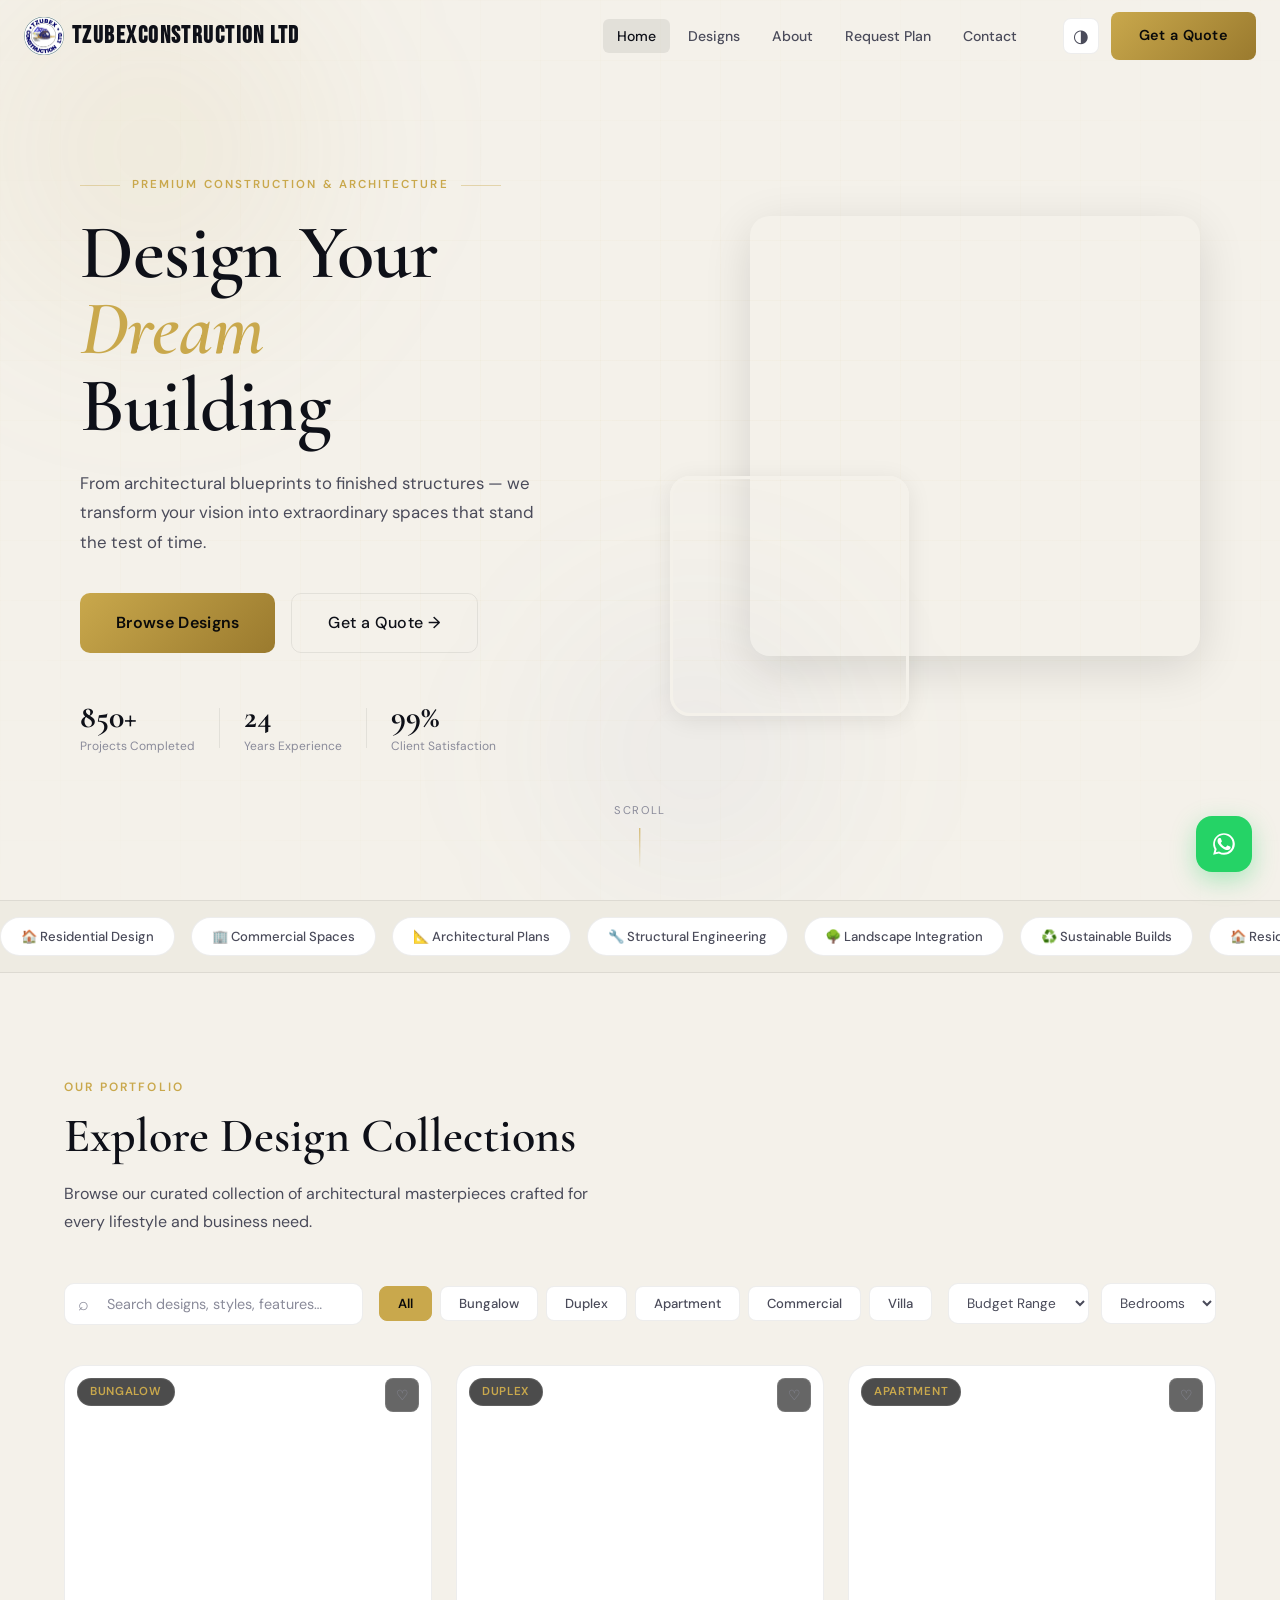
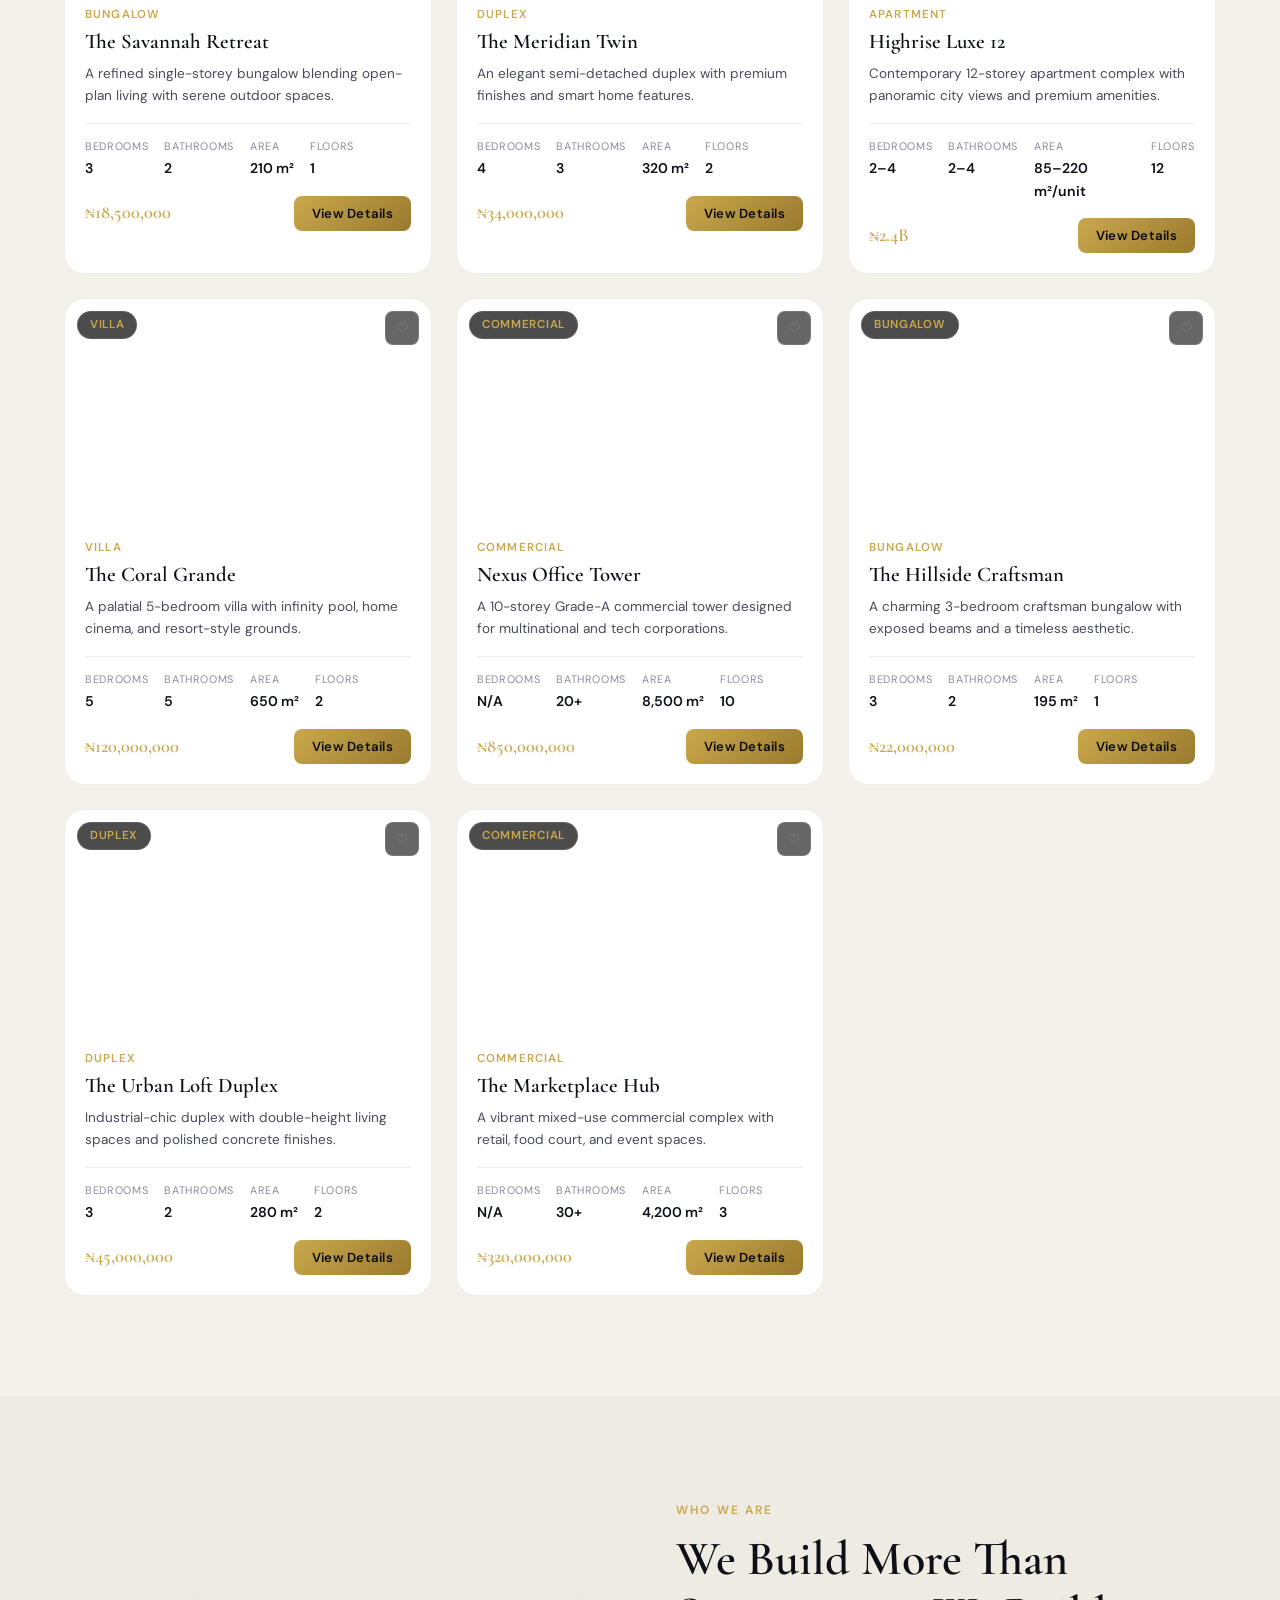
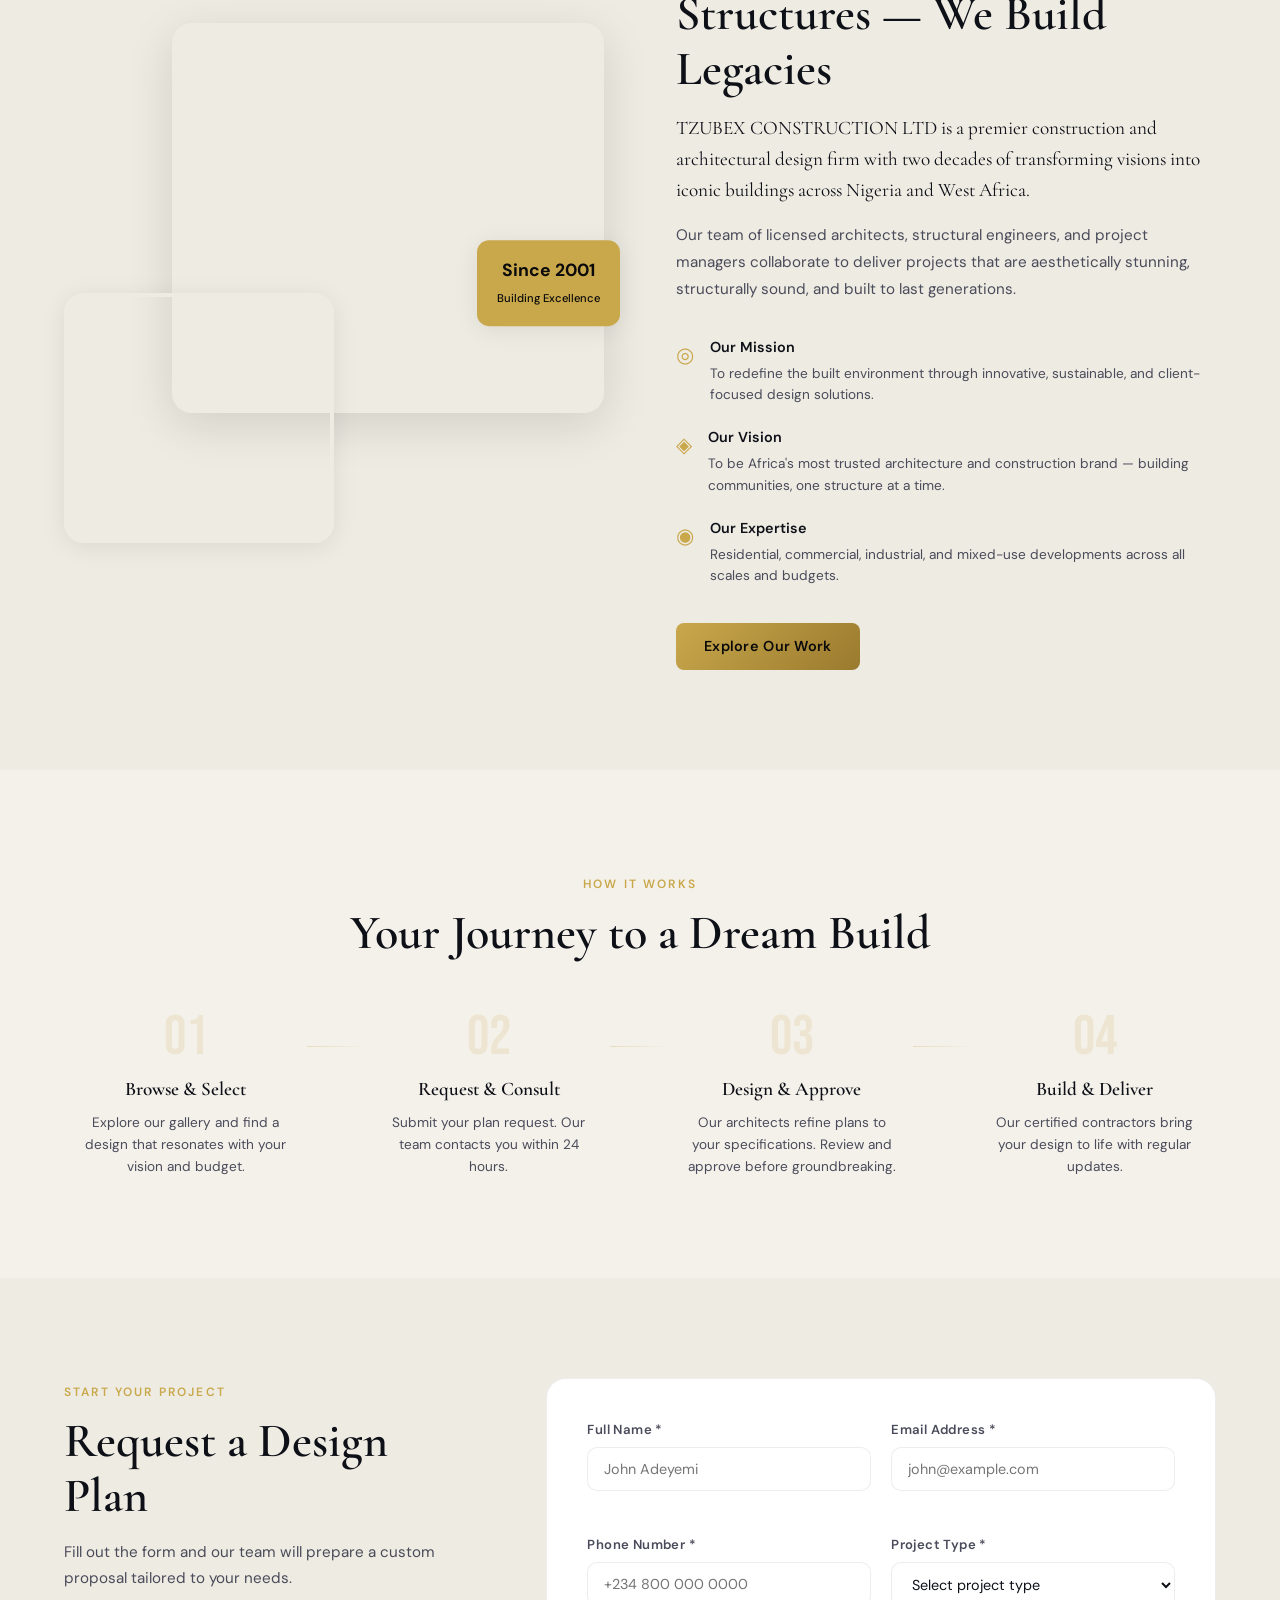
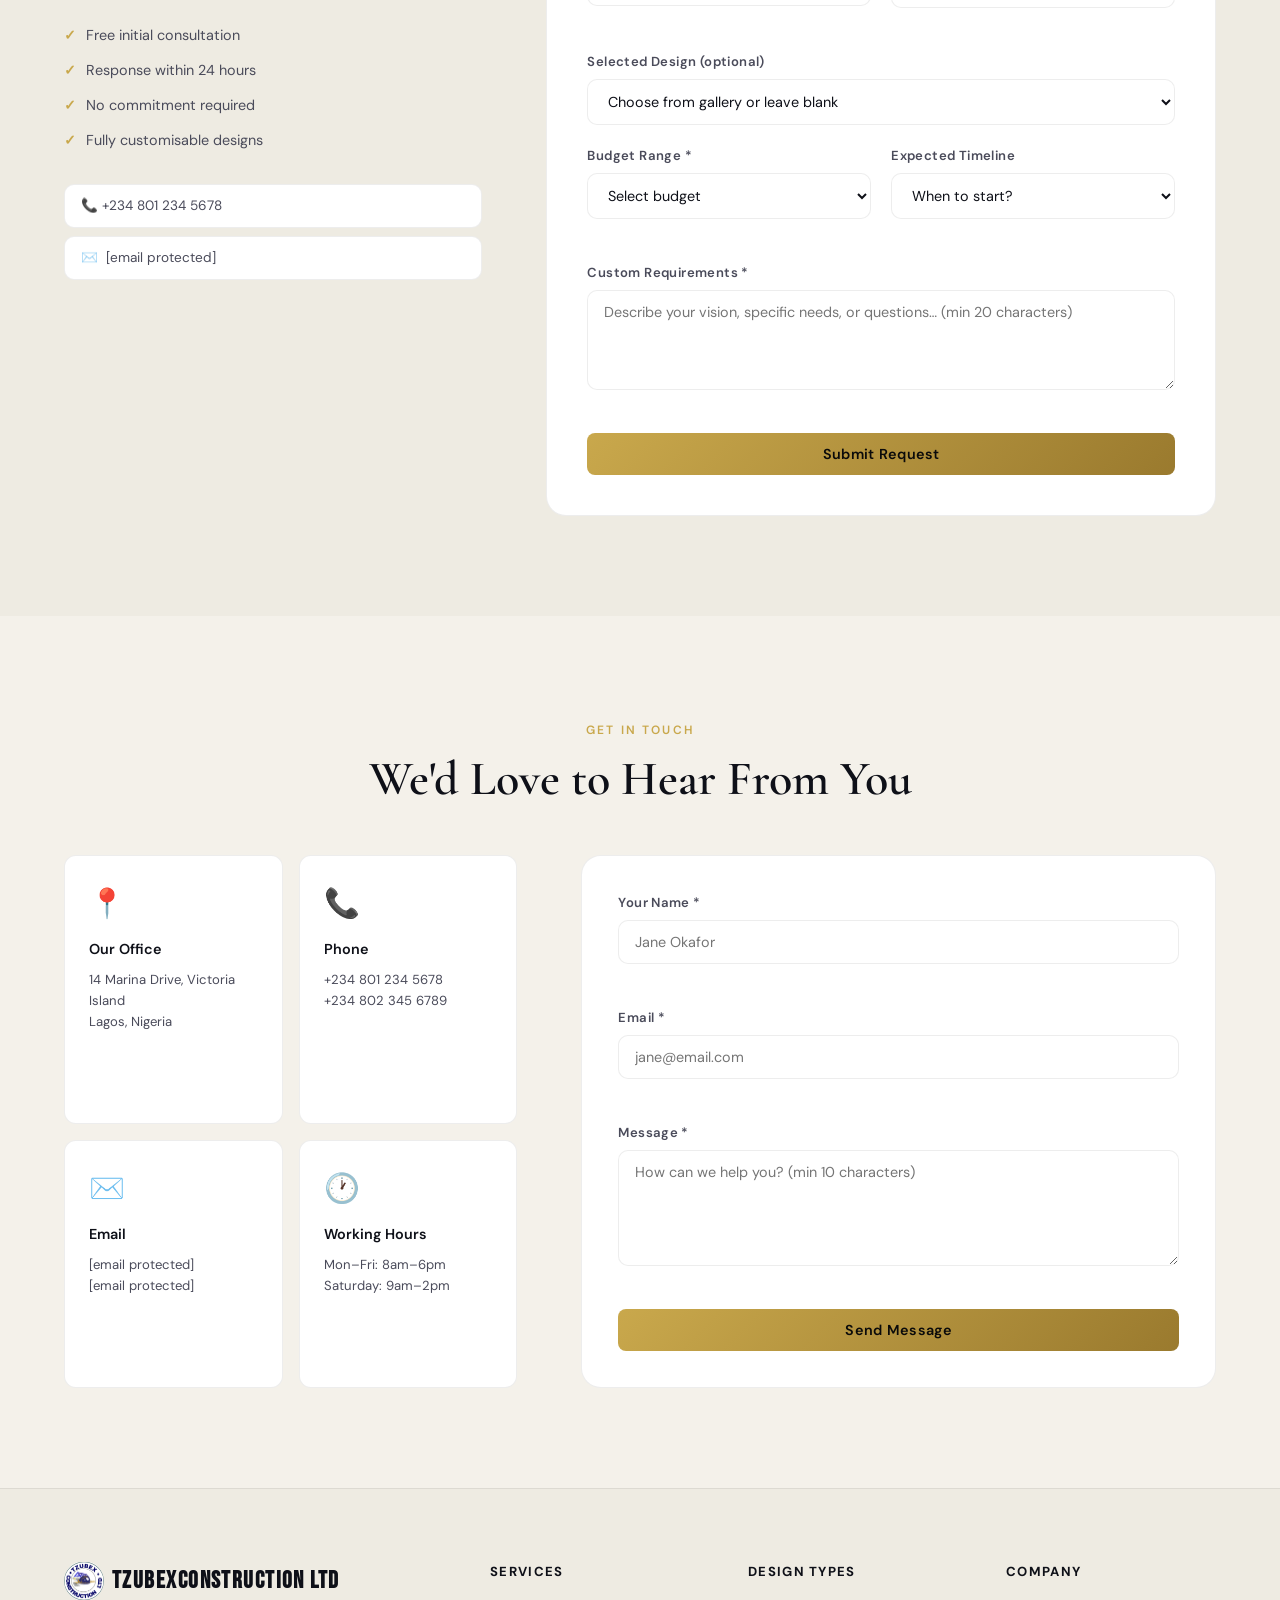
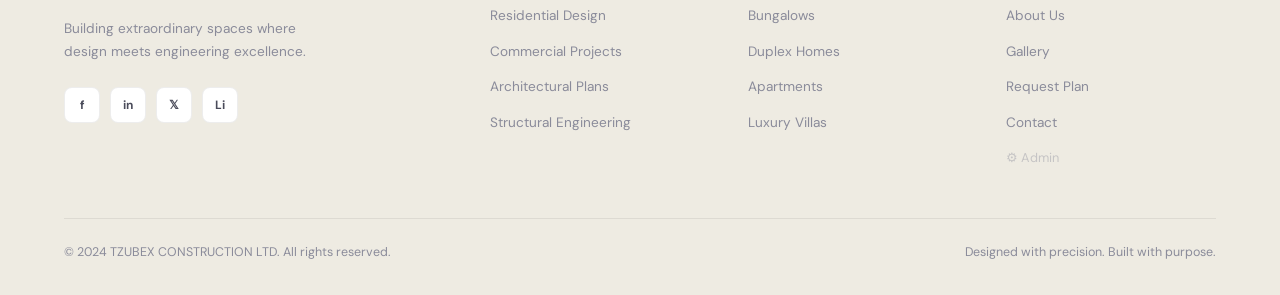
==== commit ddeac1ba: "Update index.html" ====
--- a/index.html
+++ b/index.html
@@ -15,7 +15,7 @@
   <!-- NAV -->
   <nav class="navbar" id="navbar">
     <div class="nav-container">
-      <a href="#home" class="nav-logo"><img src="tzubex.jpeg" alt="Tzubex Construction Ltd" class="site-logo-img" style="width:40px;height:40px;max-width:40px;max-height:40px;object-fit:contain;border-radius:50%;flex-shrink:0;" /><span class="logo-text">TZUBEX CONSTRUCTION LTD</span></a>
+      <a href="#home" class="nav-logo"><img src="tzubex.jpeg" alt="Tzubex Construction Ltd" class="site-logo-img" style="width:40px;height:40px;max-width:40px;max-height:40px;object-fit:contain;border-radius:50%;flex-shrink:0;" /><span class="logo-text"><span class="logo-line1">TZUBEX</span><span class="logo-line2">CONSTRUCTION LTD</span></span></a>
       <ul class="nav-links" id="navLinks">
         <li><a href="#home"    class="nav-link active">Home</a></li>
         <li><a href="#gallery" class="nav-link">Designs</a></li>
@@ -195,7 +195,7 @@
             <li><span>✓</span> Fully customisable designs</li>
           </ul>
           <div class="contact-chips">
-            <a href="tel:+2347035769539"     class="chip">📞 +234 703 576 9539</a>
+            <a href="tel:+2348012345678"     class="chip">📞 +234 801 234 5678</a>
             <a href="/cdn-cgi/l/email-protection#721b1c141d32130011141d001f5c1c15" class="chip">✉️ <span class="__cf_email__" data-cfemail="3c55525a537c5d4e5f5a534e5112525b">[email&#160;protected]</span></a>
           </div>
         </div>
@@ -291,7 +291,7 @@
       <div class="contact-grid">
         <div class="contact-cards">
           <div class="contact-card"><span class="contact-card-icon">📍</span><h4>Our Office</h4><p>14 Marina Drive, Victoria Island<br/>Lagos, Nigeria</p></div>
-          <div class="contact-card"><span class="contact-card-icon">📞</span><h4>Phone</h4><p>+234 703 576 9539<br/>+234 803 206 8982</p></div>
+          <div class="contact-card"><span class="contact-card-icon">📞</span><h4>Phone</h4><p>+234 801 234 5678<br/>+234 802 345 6789</p></div>
           <div class="contact-card"><span class="contact-card-icon">✉️</span><h4>Email</h4><p><a href="/cdn-cgi/l/email-protection" class="__cf_email__" data-cfemail="4821262e2708293a2b2e273a2566262f">[email&#160;protected]</a><br/><a href="/cdn-cgi/l/email-protection" class="__cf_email__" data-cfemail="9bebe9f4f1fef8efe8dbfae9f8fdf4e9f6b5f5fc">[email&#160;protected]</a></p></div>
           <div class="contact-card"><span class="contact-card-icon">🕐</span><h4>Working Hours</h4><p>Mon–Fri: 8am–6pm<br/>Saturday: 9am–2pm</p></div>
         </div>
@@ -328,7 +328,7 @@
     <div class="container">
       <div class="footer-grid">
         <div class="footer-brand">
-          <a href="#home" class="nav-logo"><img src="tzubex.jpeg" alt="Tzubex Construction Ltd" class="site-logo-img" style="width:40px;height:40px;max-width:40px;max-height:40px;object-fit:contain;border-radius:50%;flex-shrink:0;" /><span class="logo-text">TZUBEX CONSTRUCTION LTD</span></a>
+          <a href="#home" class="nav-logo"><img src="tzubex.jpeg" alt="Tzubex Construction Ltd" class="site-logo-img" style="width:40px;height:40px;max-width:40px;max-height:40px;object-fit:contain;border-radius:50%;flex-shrink:0;" /><span class="logo-text"><span class="logo-line1">TZUBEX</span><span class="logo-line2">CONSTRUCTION LTD</span></span></a>
           <p>Building extraordinary spaces where design meets engineering excellence.</p>
           <div class="social-links">
             <a href="#" class="social-link" aria-label="Facebook">f</a>
@@ -342,7 +342,7 @@
         <div class="footer-col"><h4>Company</h4><ul><li><a href="#about">About Us</a></li><li><a href="#gallery">Gallery</a></li><li><a href="#request">Request Plan</a></li><li><a href="#contact">Contact</a></li><li><a href="admin.html" style="opacity:.4;font-size:.8rem">⚙ Admin</a></li></ul></div>
       </div>
       <div class="footer-bottom">
-        <p>© 2026 TZUBEX CONSTRUCTION LTD. All rights reserved.</p>
+        <p>© 2024 TZUBEX CONSTRUCTION LTD. All rights reserved.</p>
         <p>Designed with precision. Built with purpose.</p>
       </div>
     </div>
@@ -367,4 +367,4 @@
 
   <script src="script.js"></script>
 </body>
-</html>+</html>
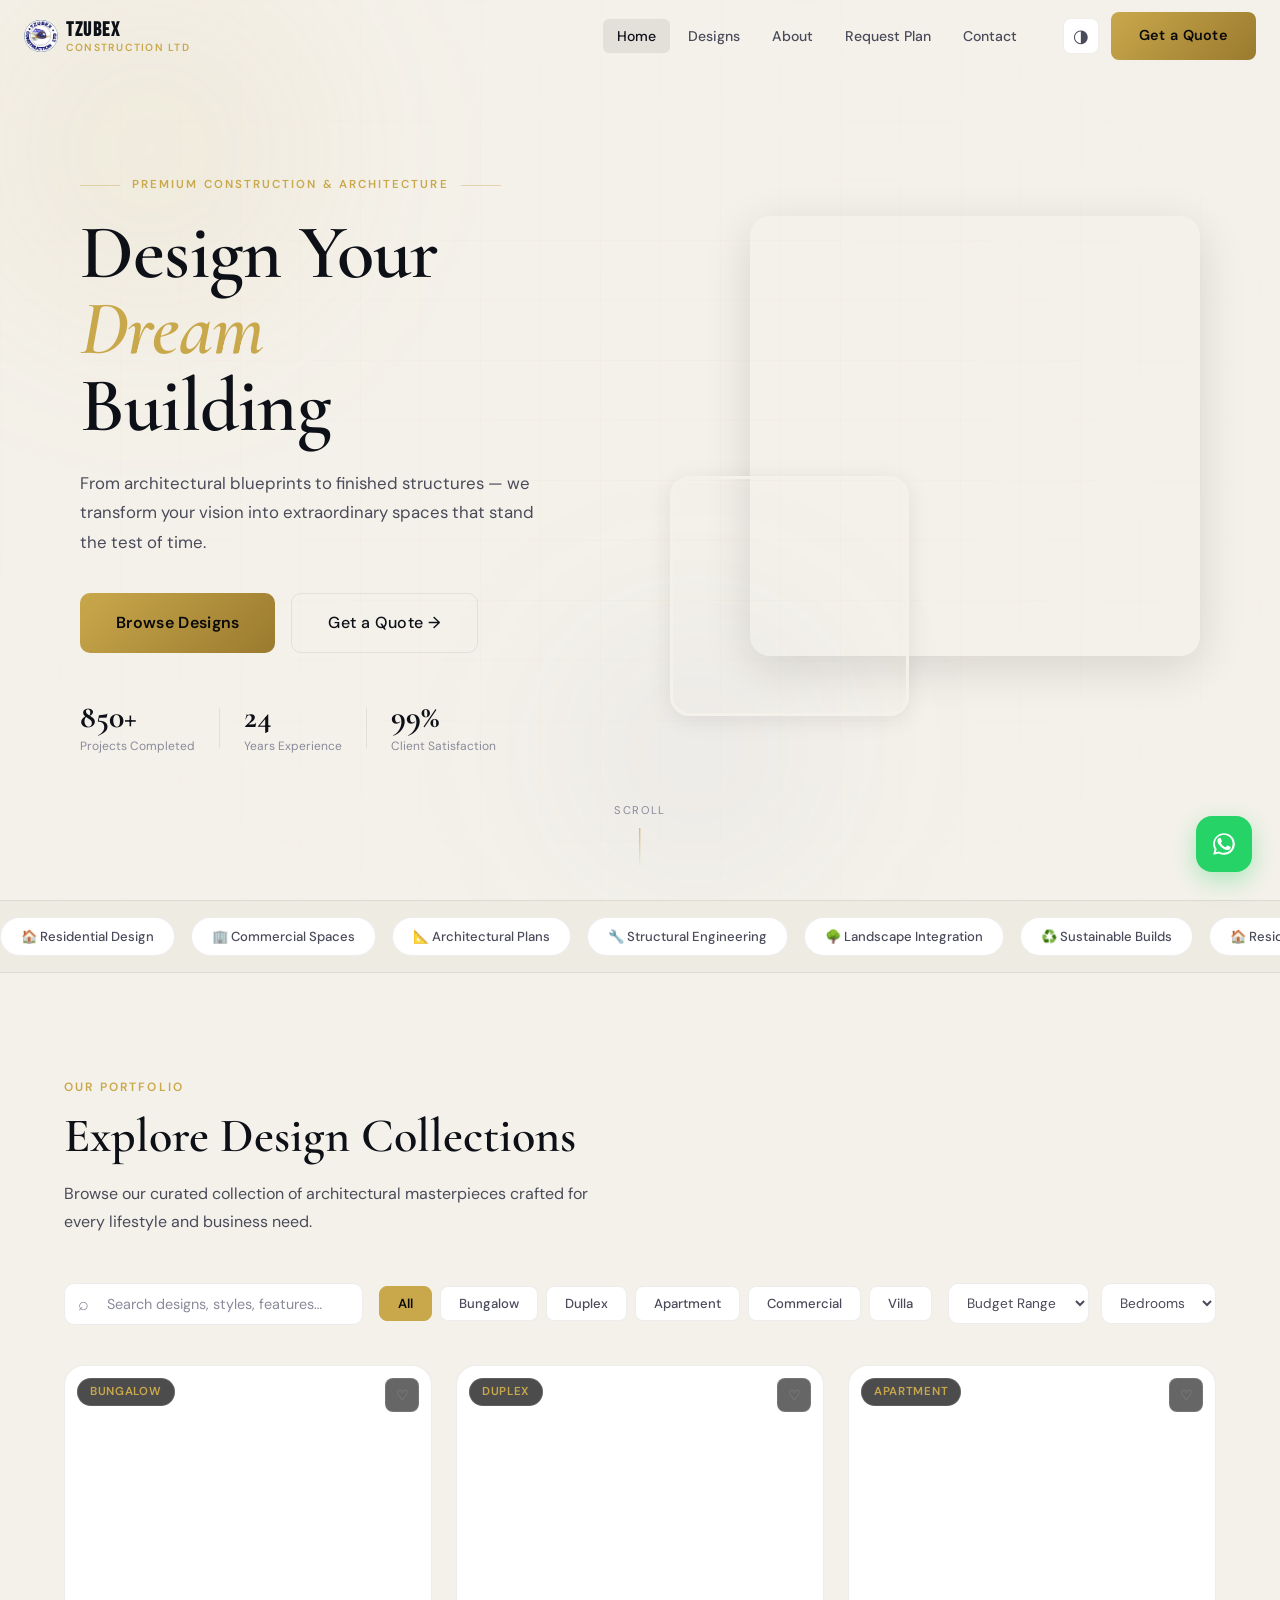
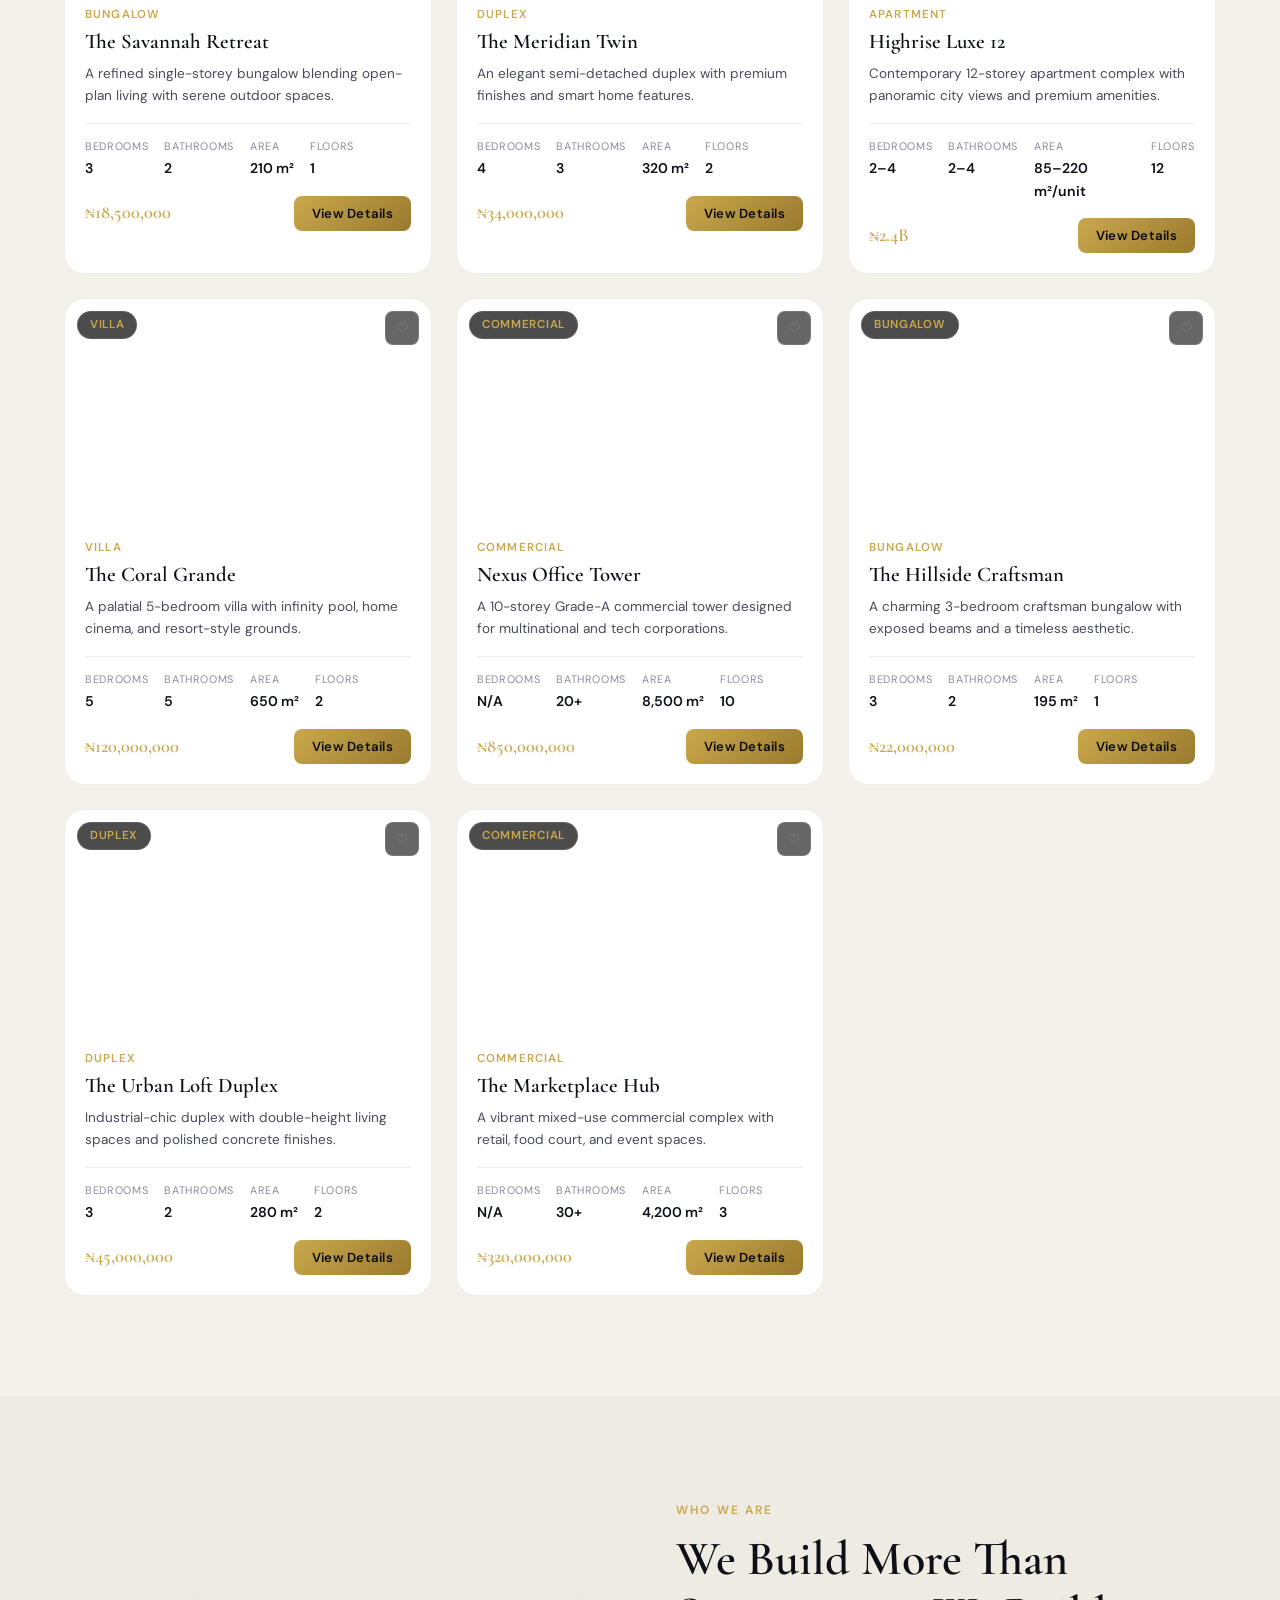
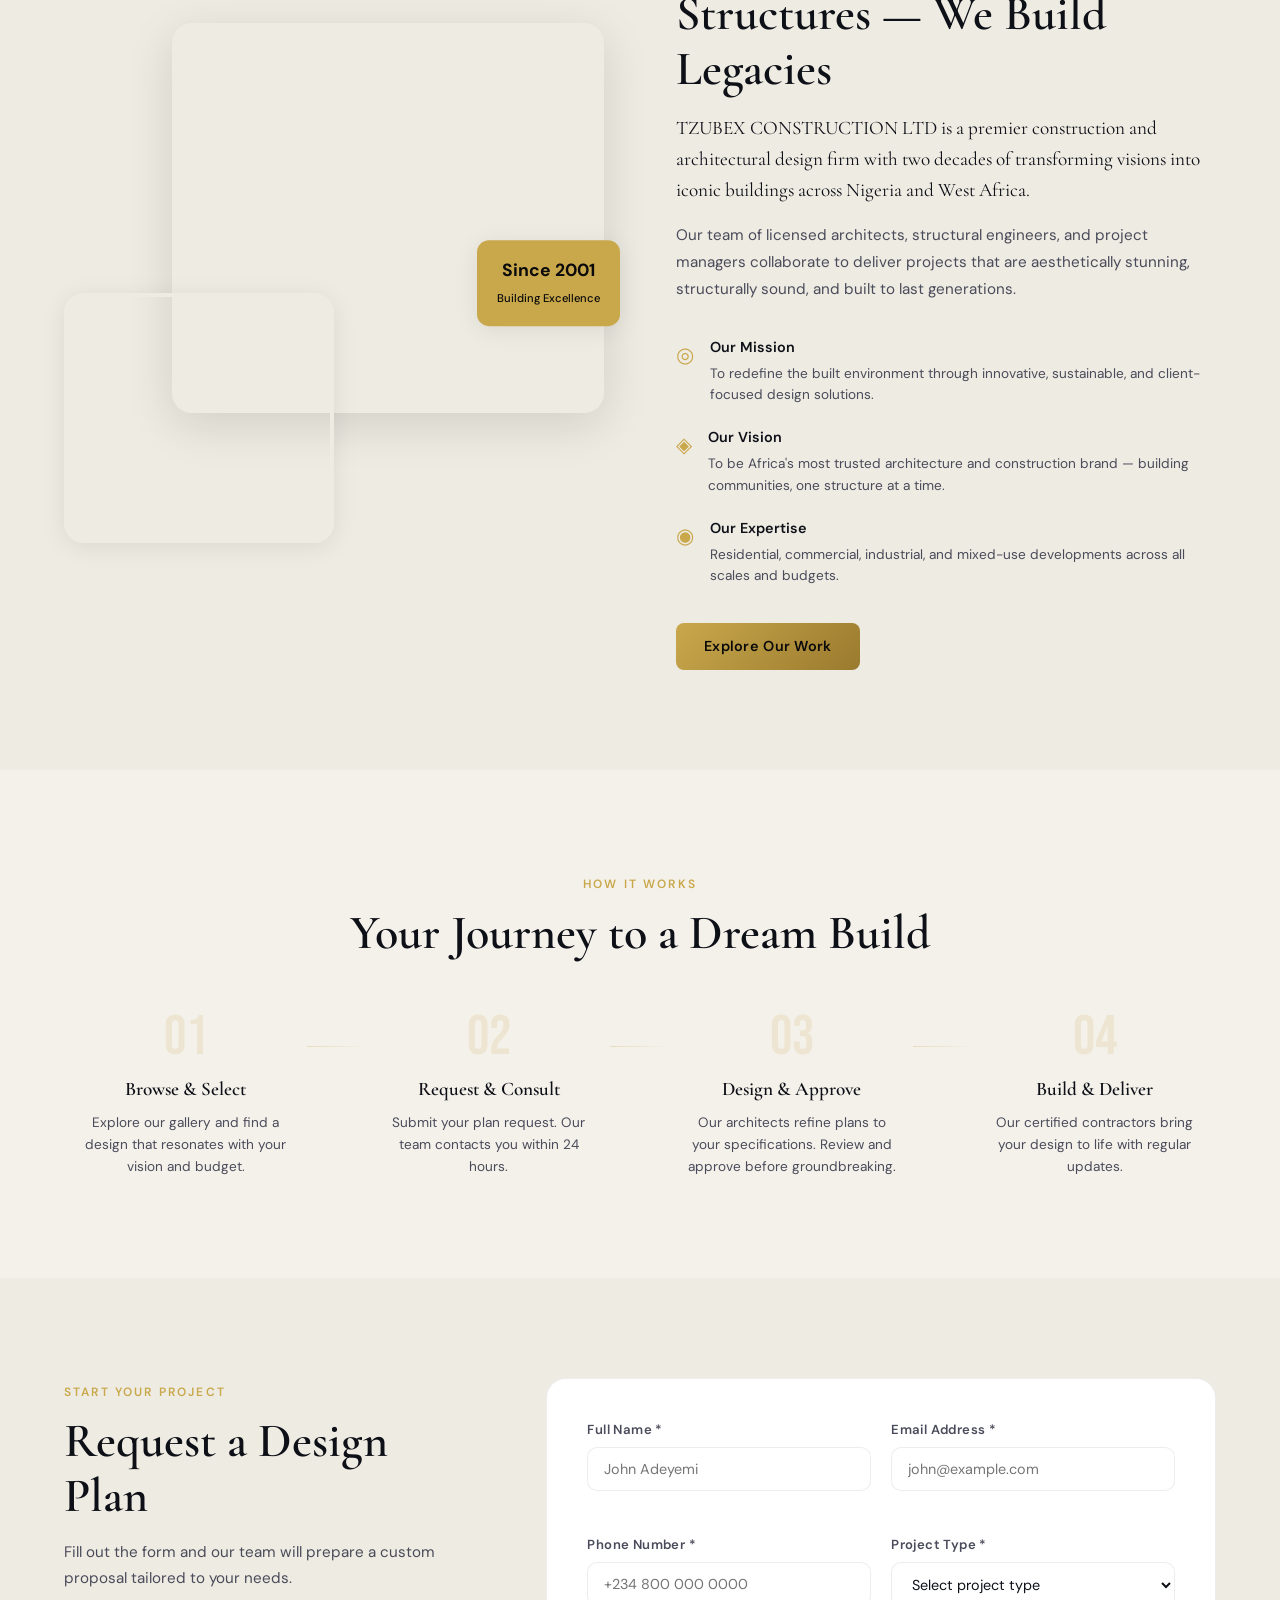
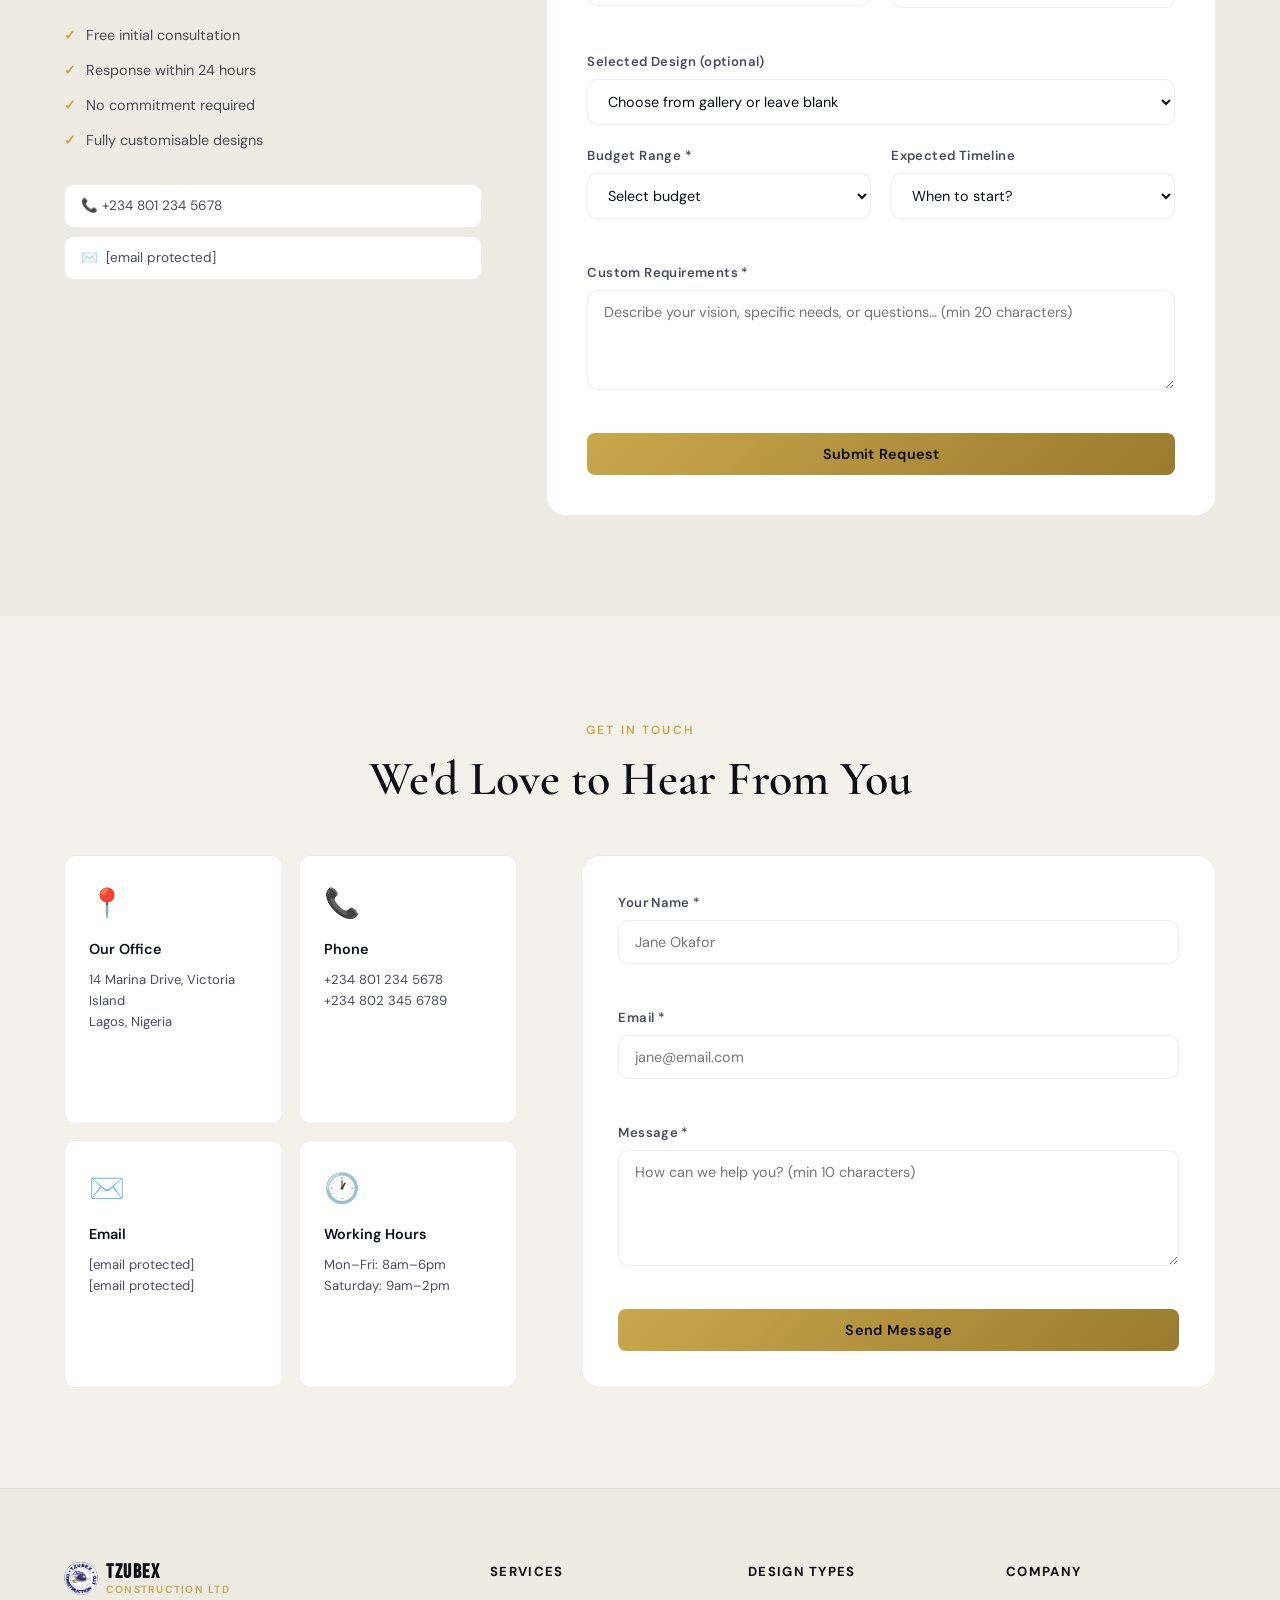
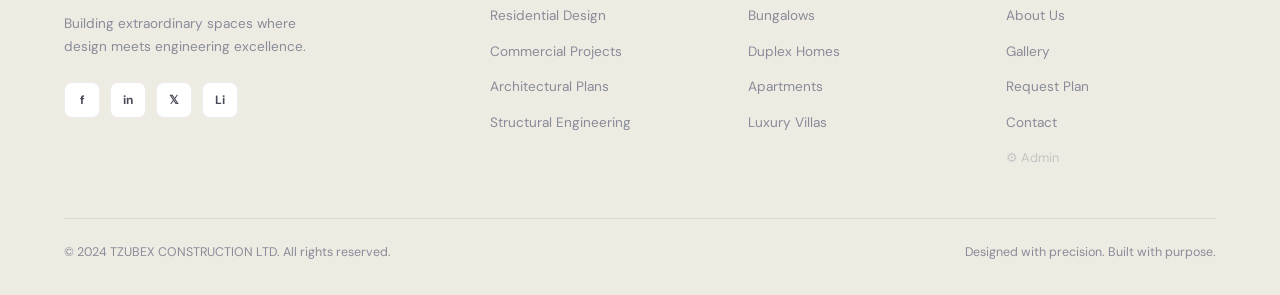
==== commit 4d99c98a: "Update fmt.Println message from 'Hello' to 'Goodbye'" ====
--- a/index.html
+++ b/index.html
@@ -15,7 +15,7 @@
   <!-- NAV -->
   <nav class="navbar" id="navbar">
     <div class="nav-container">
-      <a href="#home" class="nav-logo"><img src="tzubex.jpeg" alt="Tzubex Construction Ltd" class="site-logo-img" style="width:40px;height:40px;max-width:40px;max-height:40px;object-fit:contain;border-radius:50%;flex-shrink:0;" /><span class="logo-text"><span class="logo-line1">TZUBEX</span><span class="logo-line2">CONSTRUCTION LTD</span></span></a>
+      <a href="#home" class="nav-logo"><img src="tzubex.jpeg" alt="Tzubex Construction Ltd" class="site-logo-img" style="width:34px;height:34px;min-width:34px;min-height:34px;max-width:34px;max-height:34px;object-fit:contain;border-radius:50%;flex-shrink:0;" /><span class="logo-text"><span class="logo-line1">TZUBEX</span><span class="logo-line2">CONSTRUCTION LTD</span></span></a>
       <ul class="nav-links" id="navLinks">
         <li><a href="#home"    class="nav-link active">Home</a></li>
         <li><a href="#gallery" class="nav-link">Designs</a></li>
@@ -328,7 +328,7 @@
     <div class="container">
       <div class="footer-grid">
         <div class="footer-brand">
-          <a href="#home" class="nav-logo"><img src="tzubex.jpeg" alt="Tzubex Construction Ltd" class="site-logo-img" style="width:40px;height:40px;max-width:40px;max-height:40px;object-fit:contain;border-radius:50%;flex-shrink:0;" /><span class="logo-text"><span class="logo-line1">TZUBEX</span><span class="logo-line2">CONSTRUCTION LTD</span></span></a>
+          <a href="#home" class="nav-logo"><img src="tzubex.jpeg" alt="Tzubex Construction Ltd" class="site-logo-img" style="width:34px;height:34px;min-width:34px;min-height:34px;max-width:34px;max-height:34px;object-fit:contain;border-radius:50%;flex-shrink:0;" /><span class="logo-text"><span class="logo-line1">TZUBEX</span><span class="logo-line2">CONSTRUCTION LTD</span></span></a>
           <p>Building extraordinary spaces where design meets engineering excellence.</p>
           <div class="social-links">
             <a href="#" class="social-link" aria-label="Facebook">f</a>
--- a/styles.css
+++ b/styles.css
@@ -147,7 +147,7 @@
 .nav-logo {
   display: flex; align-items: center; gap: 8px; font-weight: 700;
   font-family: var(--font-accent); font-size: 1.5rem; letter-spacing: 0.06em;
-  color: var(--text-primary); flex-shrink: 0;
+  color: var(--text-primary); flex-shrink: 0; text-decoration: none;
 }
 .logo-mark { color: var(--gold); font-size: 1.2rem; }
 .nav-links {
@@ -846,8 +846,8 @@
 ::-webkit-scrollbar-thumb:hover { background: var(--gold); }
 /* ── TZUBEX Logo Image ── */
 .site-logo-img {
-  width: 40px;
-  height: 40px;
+  width: 34px;
+  height: 34px;
   object-fit: contain;
   border-radius: 50%;
   flex-shrink: 0;
@@ -857,4 +857,31 @@
   display: flex;
   align-items: center;
   gap: 8px;
-}+}
+
+/* Logo text — always stacked two lines */
+.logo-text {
+  display: flex;
+  flex-direction: column;
+  line-height: 1.15;
+}
+.logo-line1 {
+  font-size: 1.05rem;
+  font-weight: 800;
+  letter-spacing: 0.08em;
+  color: var(--text-primary);
+  font-family: var(--font-accent);
+}
+.logo-line2 {
+  font-size: 0.55rem;
+  font-weight: 600;
+  letter-spacing: 0.12em;
+  color: var(--gold);
+  text-transform: uppercase;
+  font-family: var(--font-body);
+}
+
+@media (min-width: 900px) {
+  .logo-line1 { font-size: 1.25rem; }
+  .logo-line2 { font-size: 0.65rem; }
+}
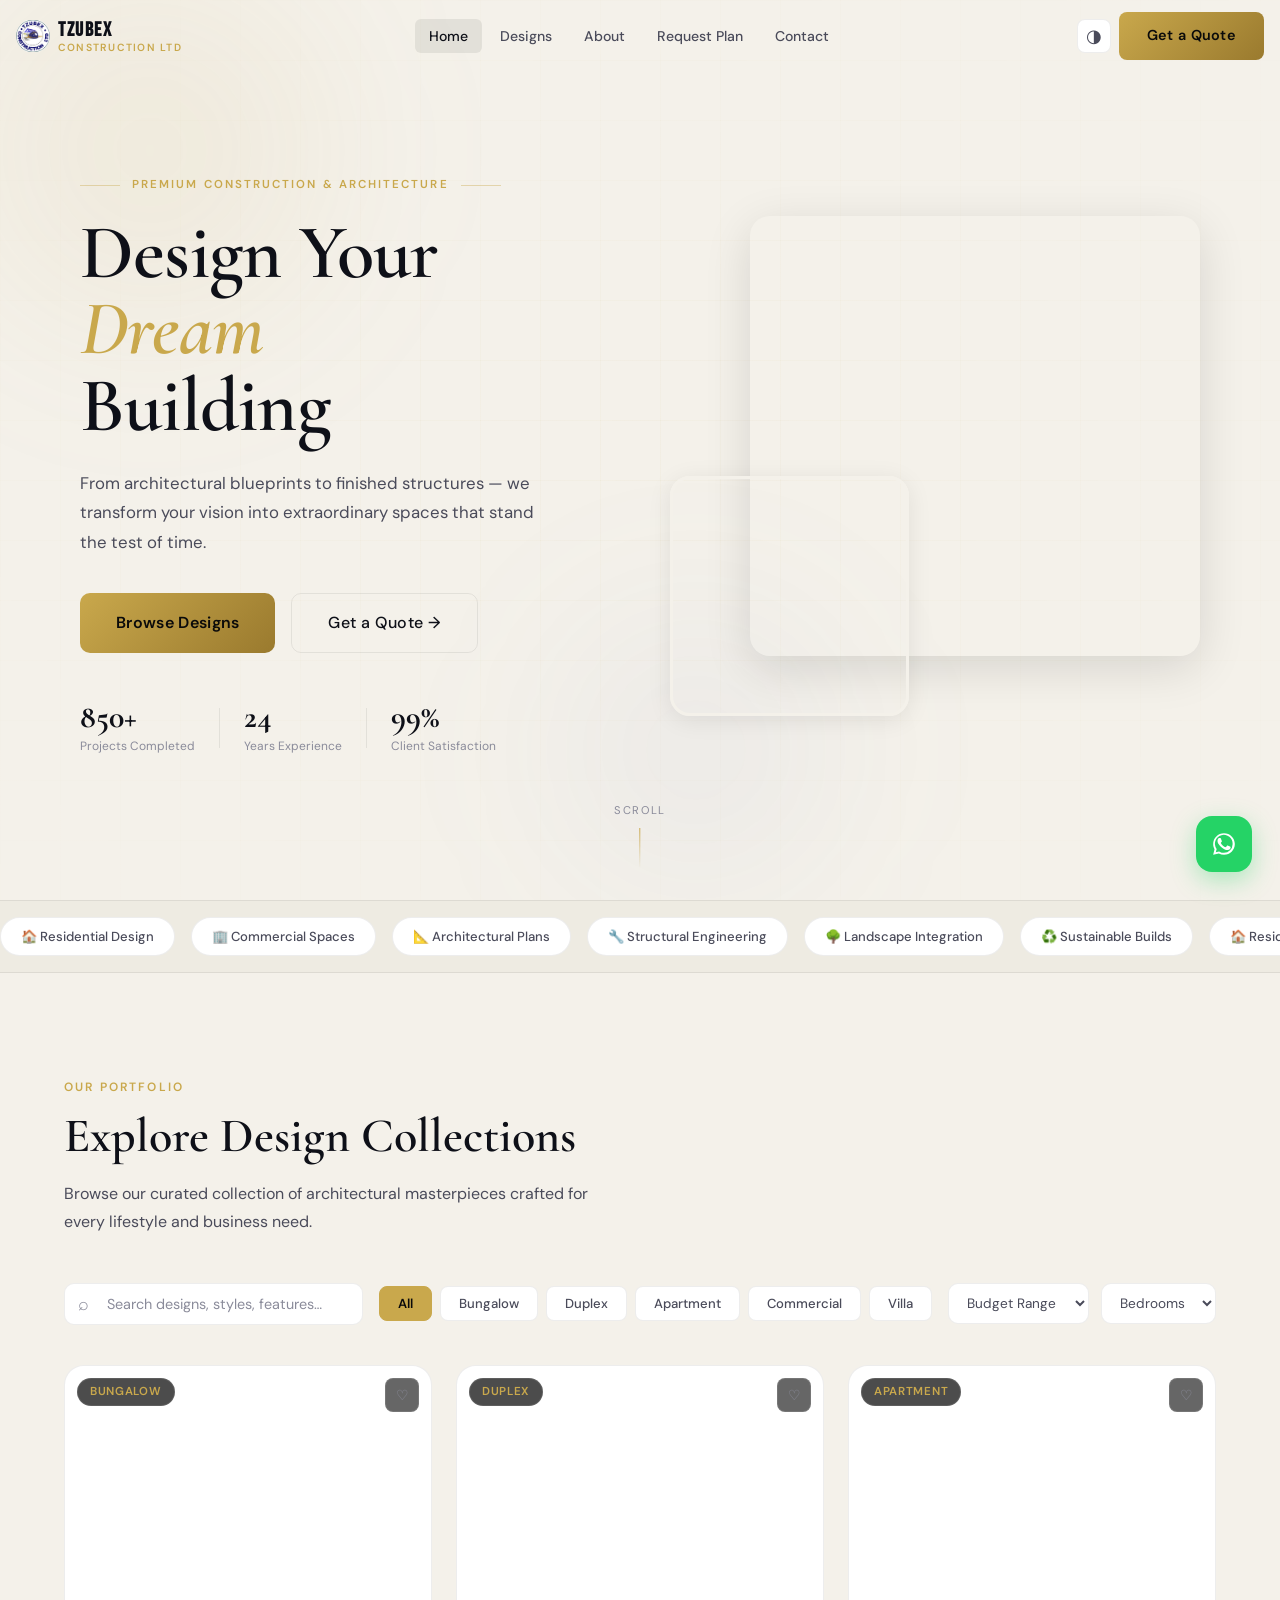
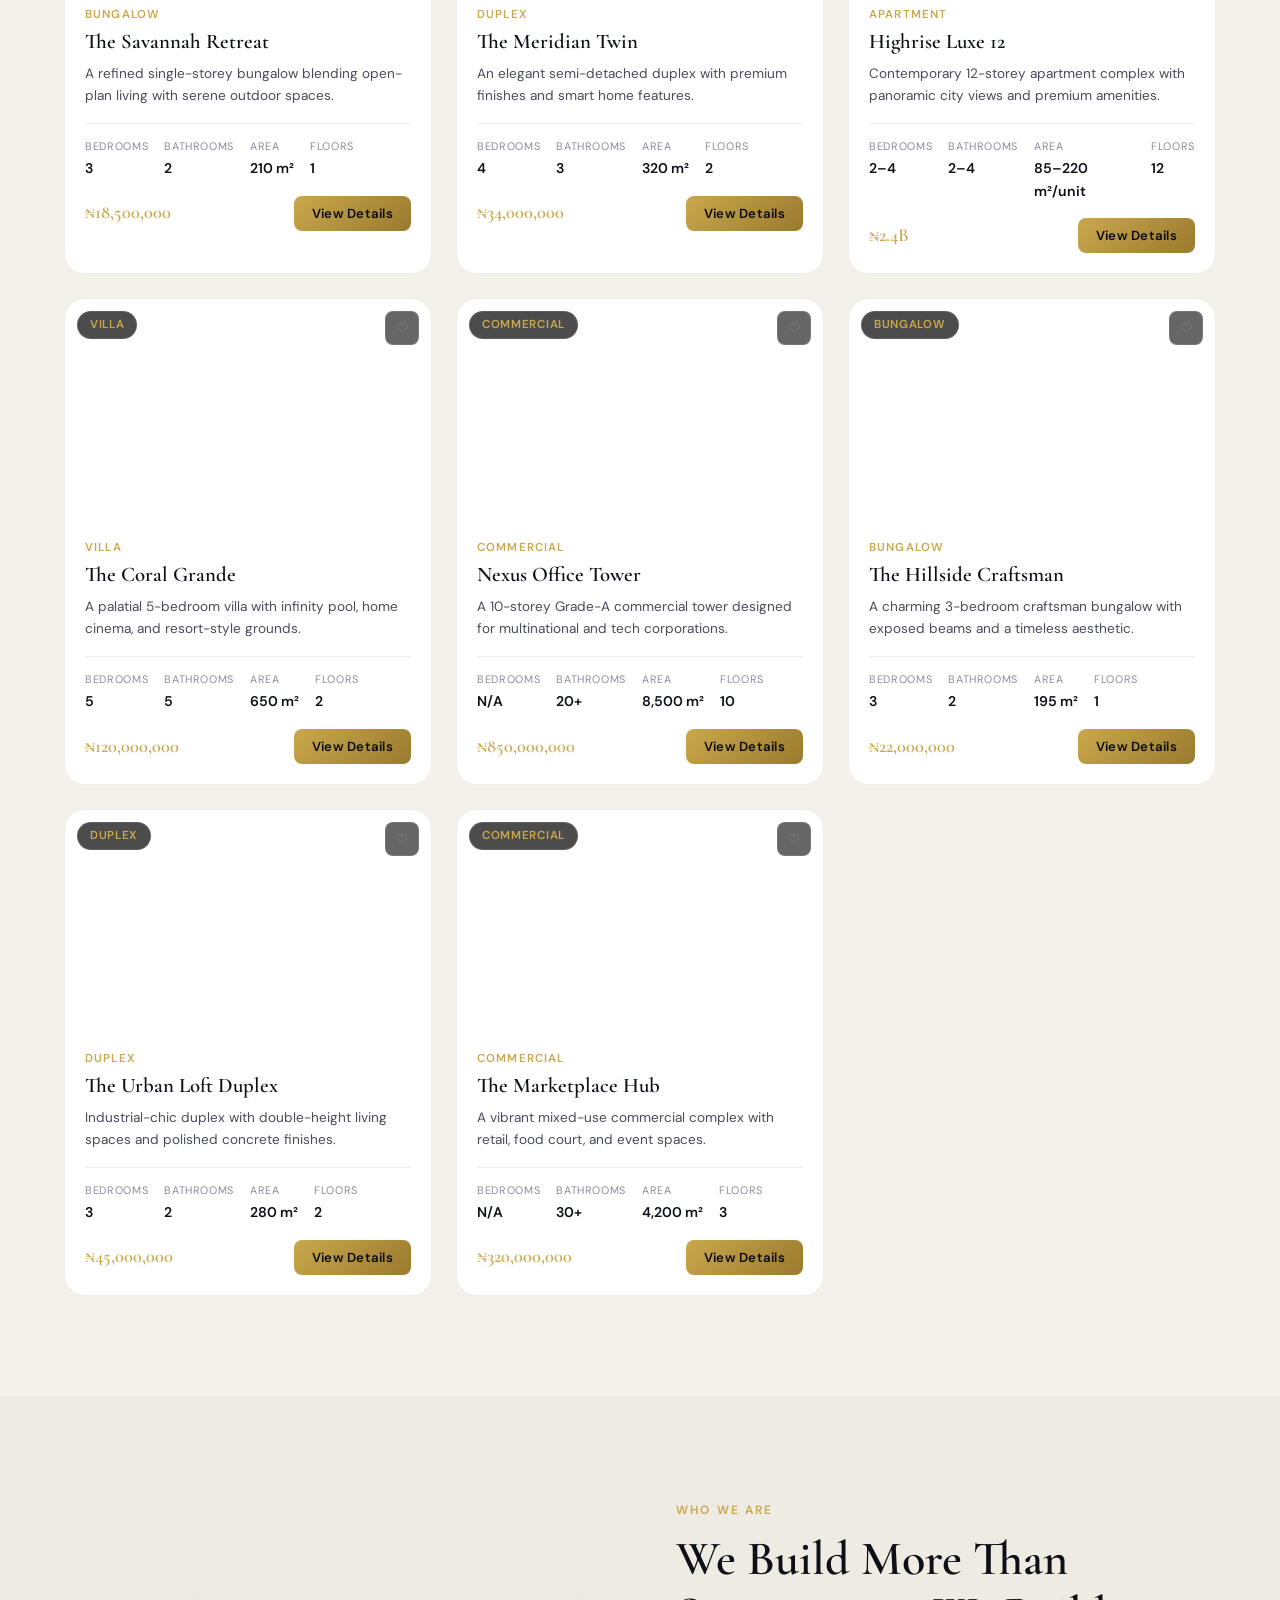
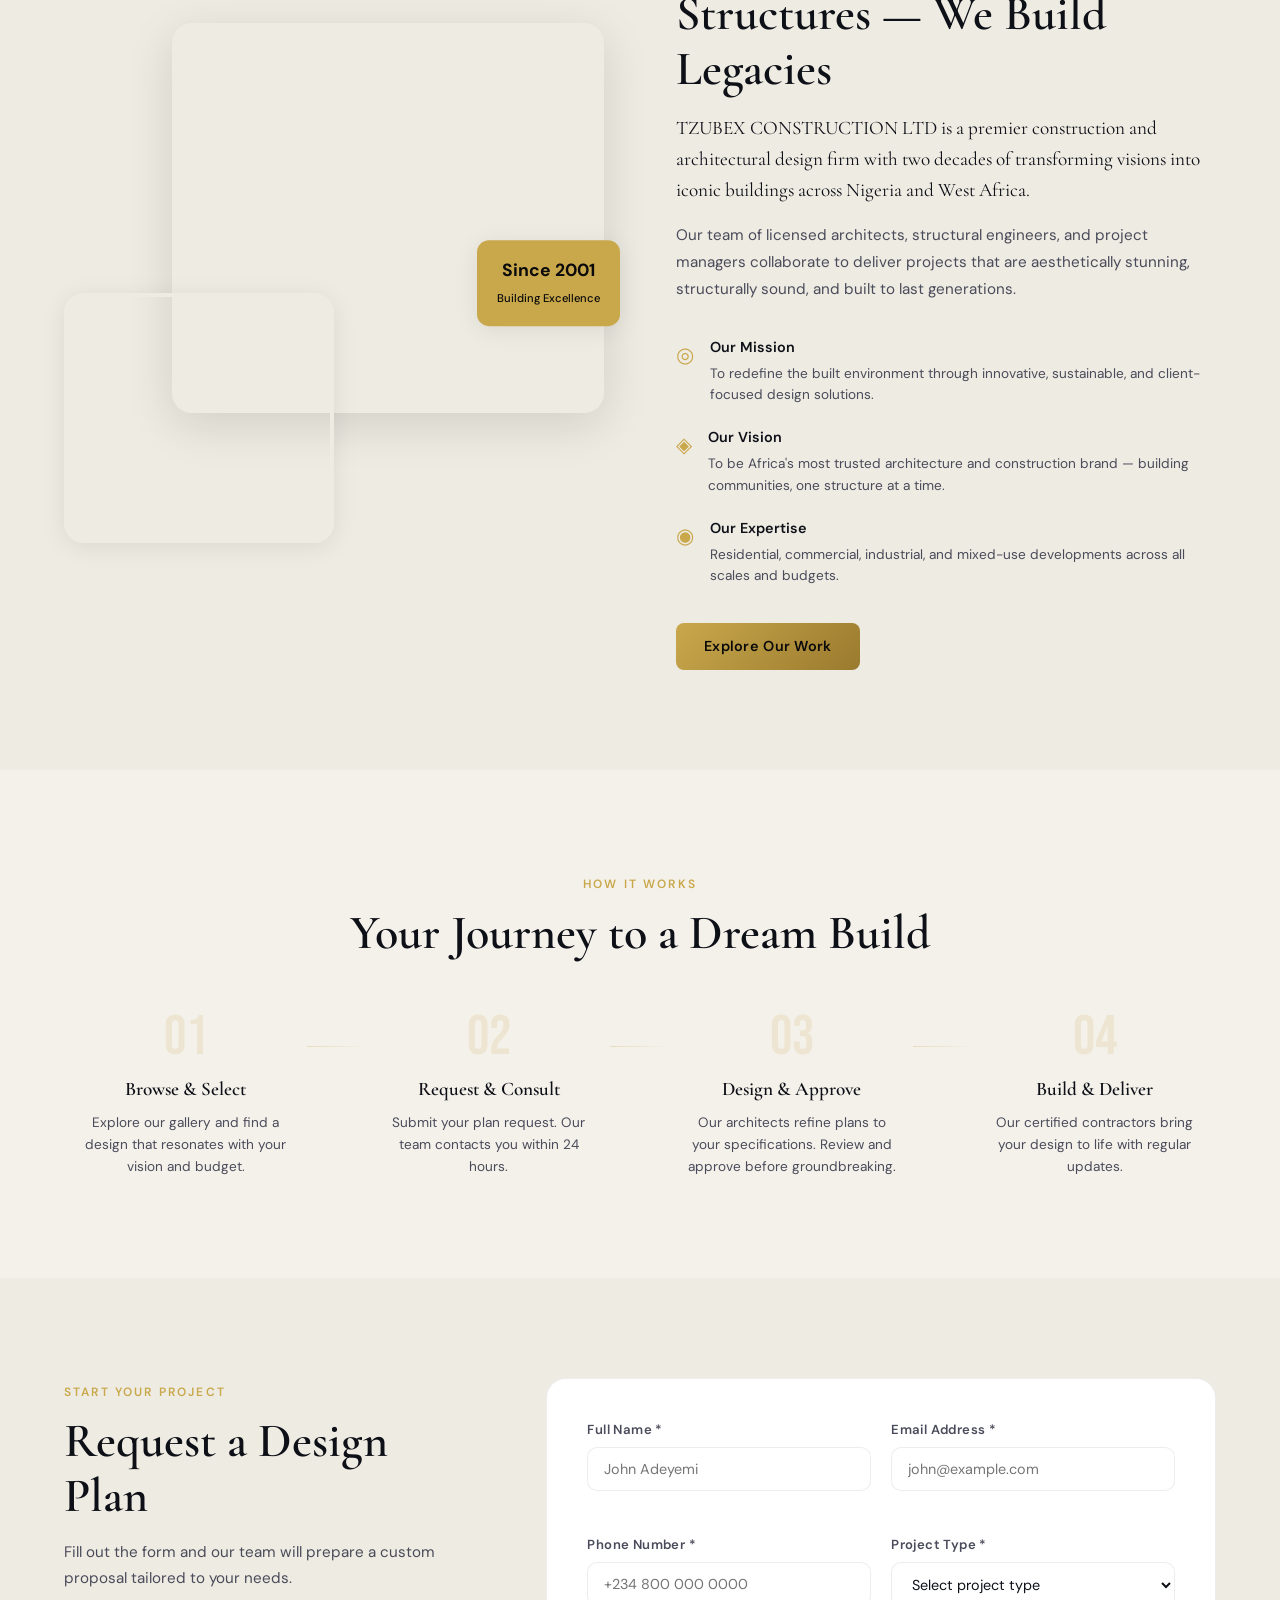
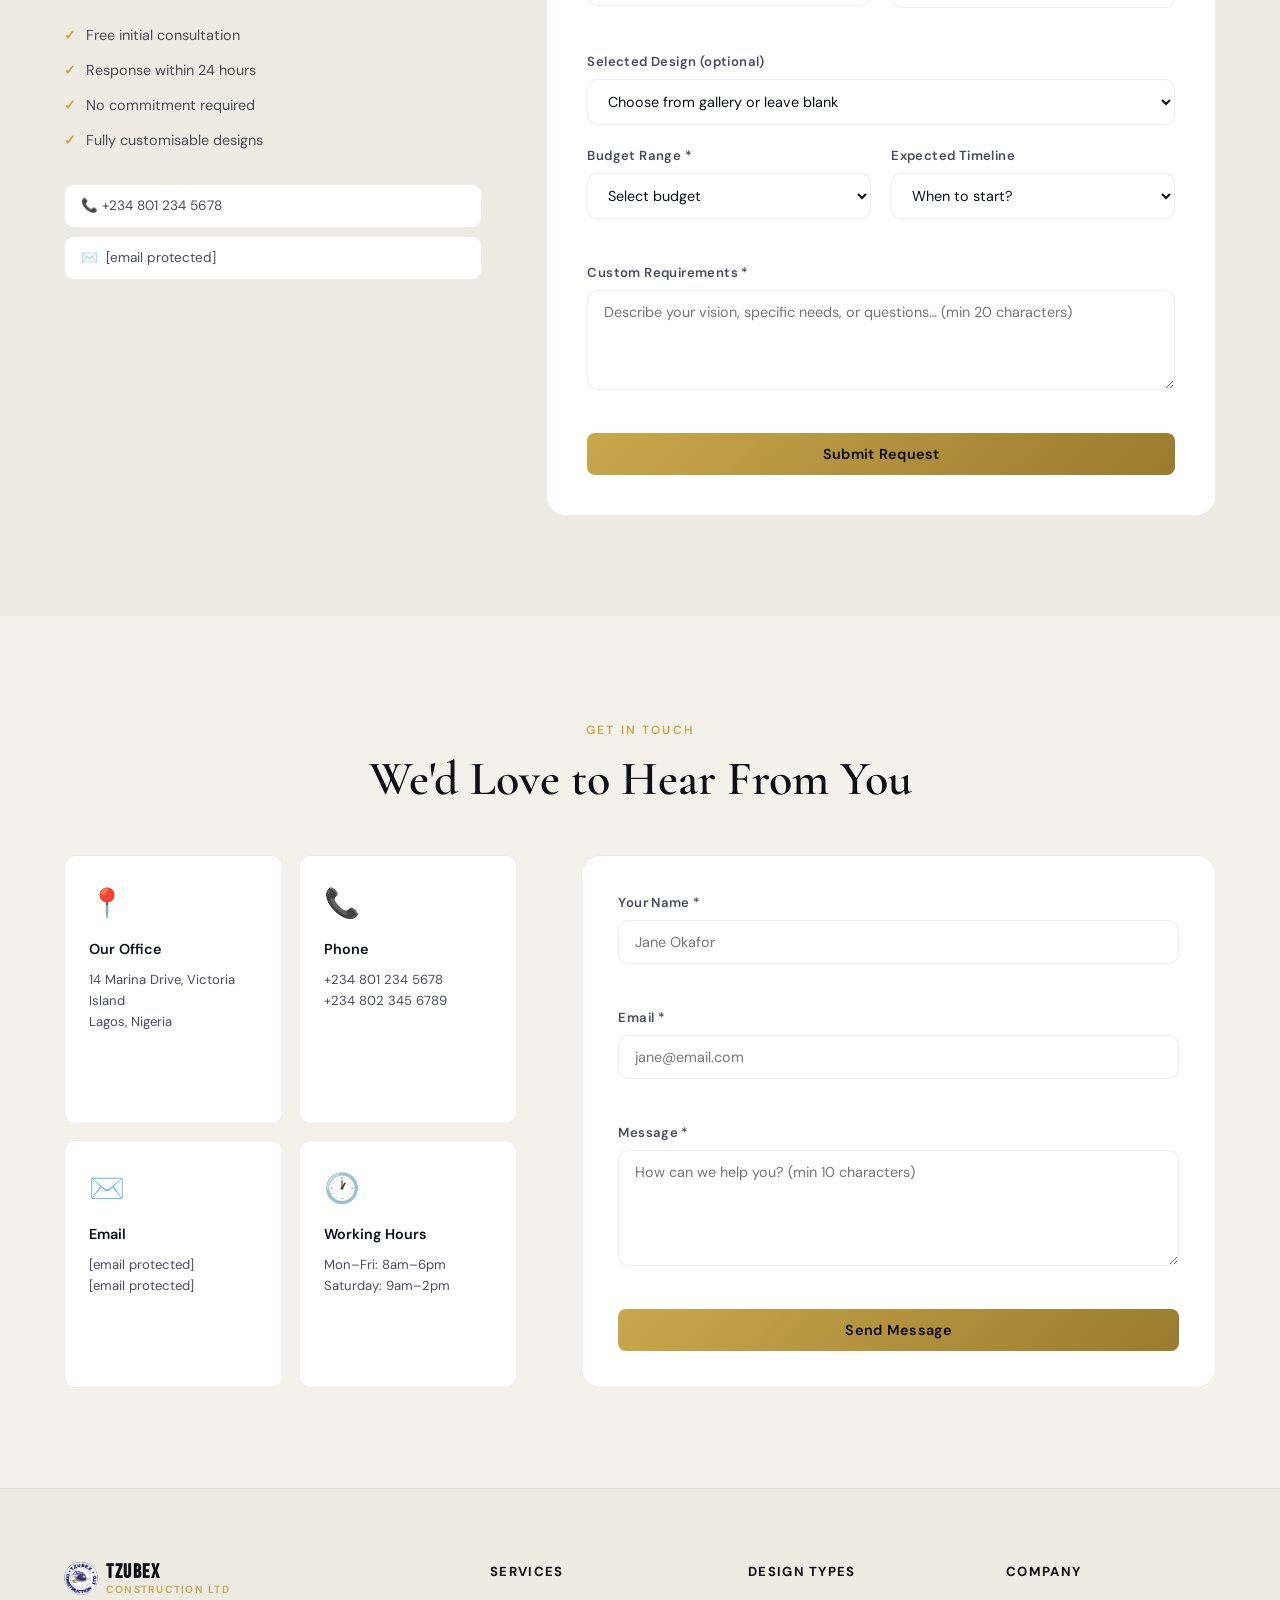
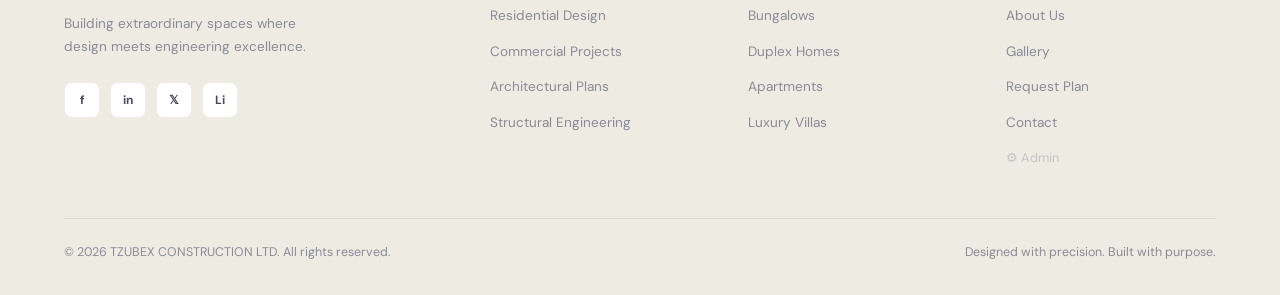
==== commit 53a54764: "Update index.html" ====
--- a/index.html
+++ b/index.html
@@ -342,7 +342,7 @@
         <div class="footer-col"><h4>Company</h4><ul><li><a href="#about">About Us</a></li><li><a href="#gallery">Gallery</a></li><li><a href="#request">Request Plan</a></li><li><a href="#contact">Contact</a></li><li><a href="admin.html" style="opacity:.4;font-size:.8rem">⚙ Admin</a></li></ul></div>
       </div>
       <div class="footer-bottom">
-        <p>© 2024 TZUBEX CONSTRUCTION LTD. All rights reserved.</p>
+        <p>© 2026 TZUBEX CONSTRUCTION LTD. All rights reserved.</p>
         <p>Designed with precision. Built with purpose.</p>
       </div>
     </div>
--- a/styles.css
+++ b/styles.css
@@ -141,8 +141,8 @@
   background: rgba(244,241,234,0.92);
 }
 .nav-container {
-  max-width: 1300px; margin: 0 auto; padding: 0 24px;
-  width: 100%; display: flex; align-items: center; gap: 32px;
+  max-width: 1300px; margin: 0 auto; padding: 0 16px;
+  width: 100%; display: flex; align-items: center; gap: 8px;
 }
 .nav-logo {
   display: flex; align-items: center; gap: 8px; font-weight: 700;
@@ -161,20 +161,23 @@
 .nav-link:hover, .nav-link.active {
   color: var(--text-primary); background: var(--border-subtle);
 }
-.nav-actions { display: flex; align-items: center; gap: 12px; flex-shrink: 0; }
+.nav-actions {
+  display: flex; align-items: center; gap: 8px; flex-shrink: 0;
+  margin-left: auto;
+}
 .theme-toggle {
-  width: 36px; height: 36px; border-radius: 8px;
+  width: 34px; height: 34px; border-radius: 8px;
   display: flex; align-items: center; justify-content: center;
   background: var(--surface); border: 1px solid var(--border-subtle);
   color: var(--text-secondary); font-size: 1.1rem;
-  transition: all var(--transition);
+  transition: all var(--transition); flex-shrink: 0;
 }
 .theme-toggle:hover { border-color: var(--gold); color: var(--gold); }
 .nav-cta { display: none; }
 @media (min-width: 900px) { .nav-cta { display: inline-flex; } }
 .hamburger {
   display: none; flex-direction: column; gap: 5px;
-  padding: 8px; border-radius: 8px;
+  padding: 8px; border-radius: 8px; flex-shrink: 0;
   background: var(--surface); border: 1px solid var(--border-subtle);
 }
 .hamburger span {
@@ -186,6 +189,7 @@
 .hamburger.open span:nth-child(3) { transform: translateY(-7px) rotate(-45deg); }
 
 @media (max-width: 900px) {
+  .nav-container { gap: 0; padding: 0 12px; }
   .nav-links {
     position: fixed; top: var(--nav-h); left: 0; right: 0;
     background: var(--bg-2); flex-direction: column; gap: 0;
@@ -196,6 +200,7 @@
   .nav-links.open { transform: translateY(0); }
   .nav-link { padding: 14px 16px; display: block; border-radius: 8px; }
   .hamburger { display: flex; }
+  .nav-actions { margin-left: auto; gap: 6px; }
 }
 
 /* ============================================================
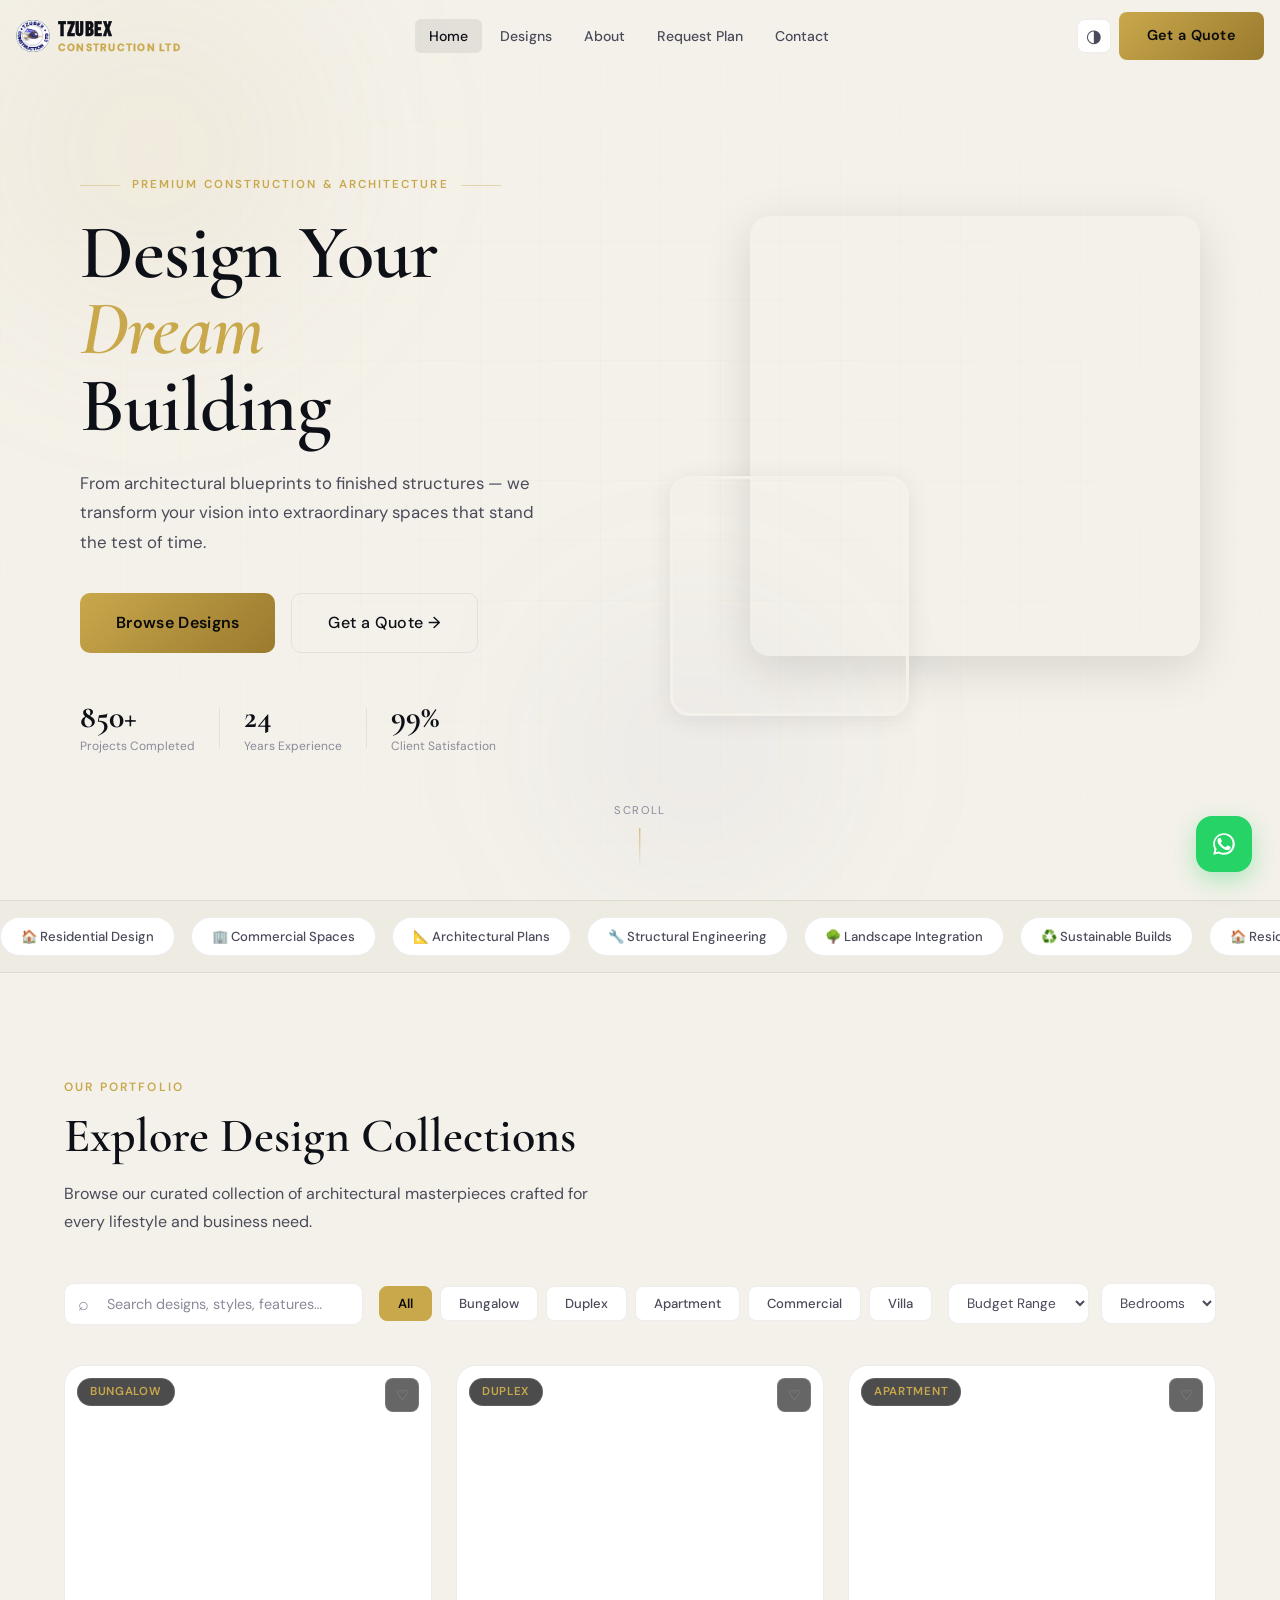
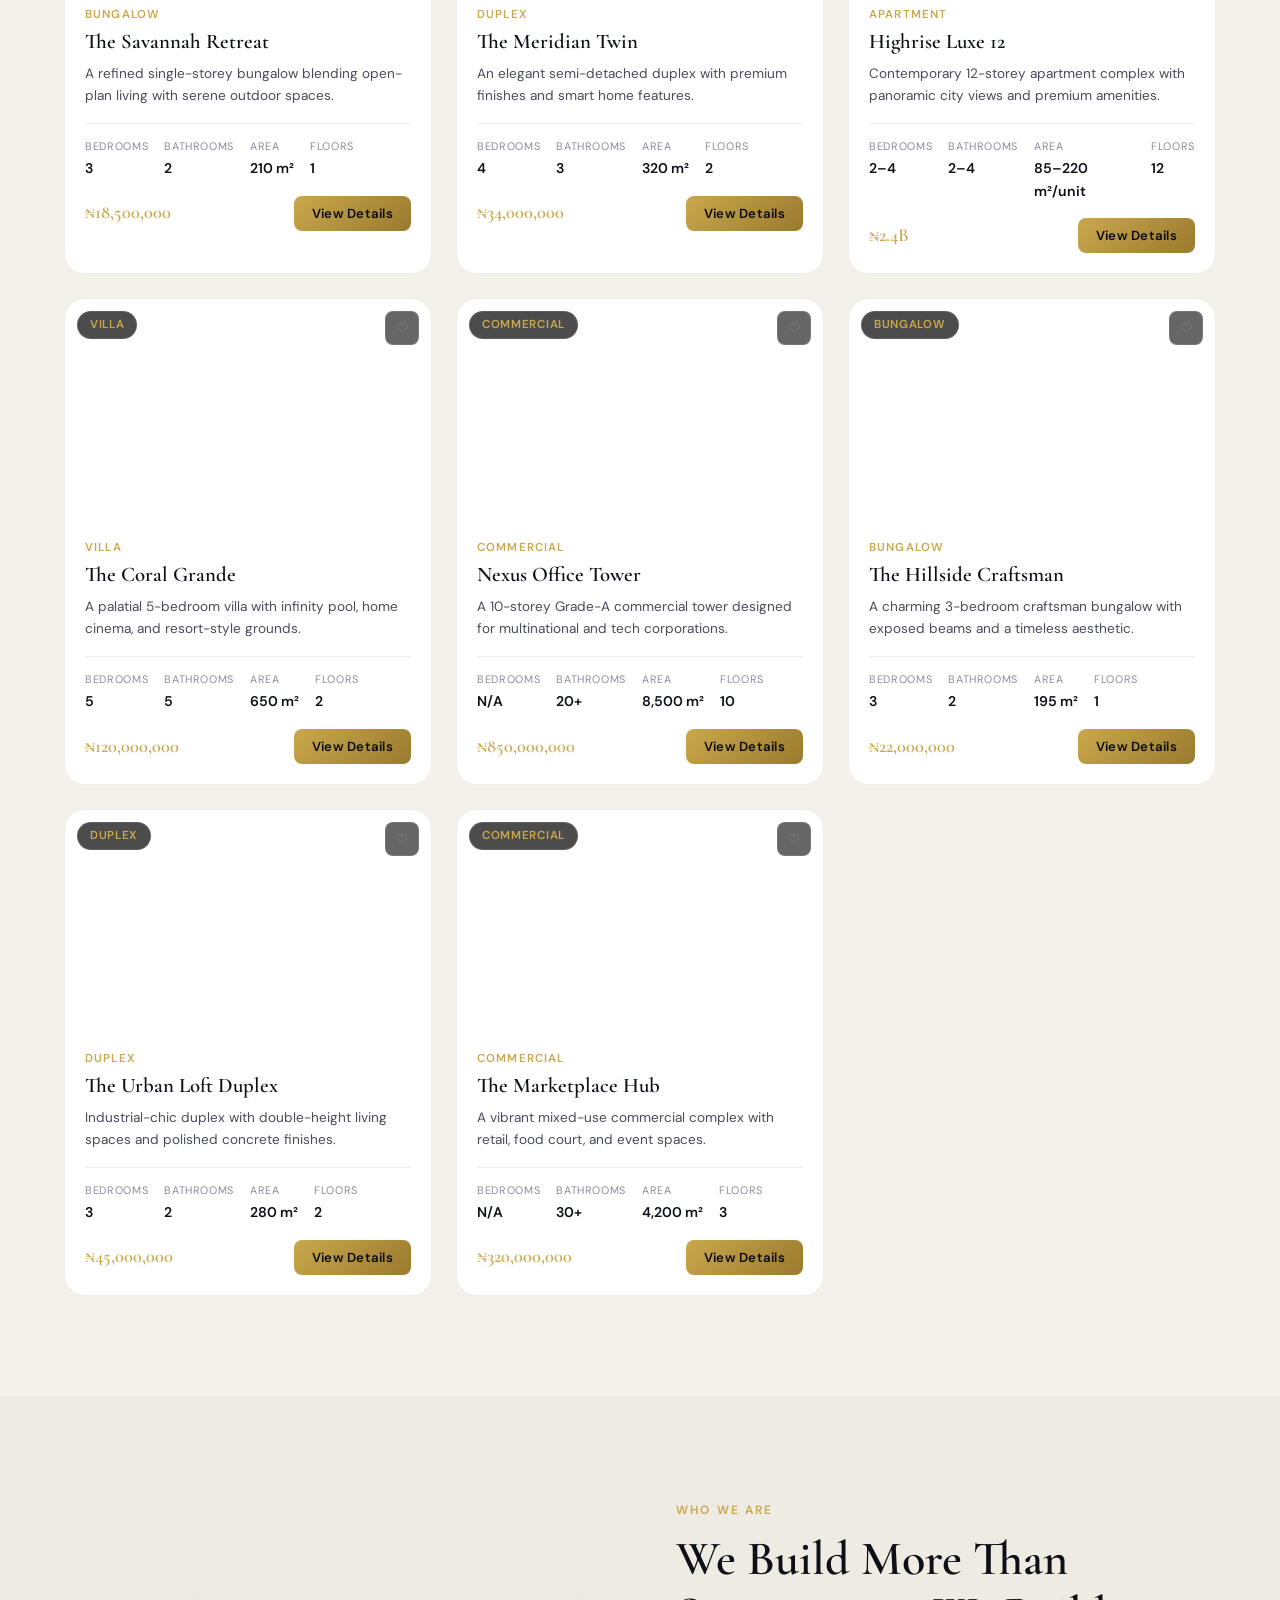
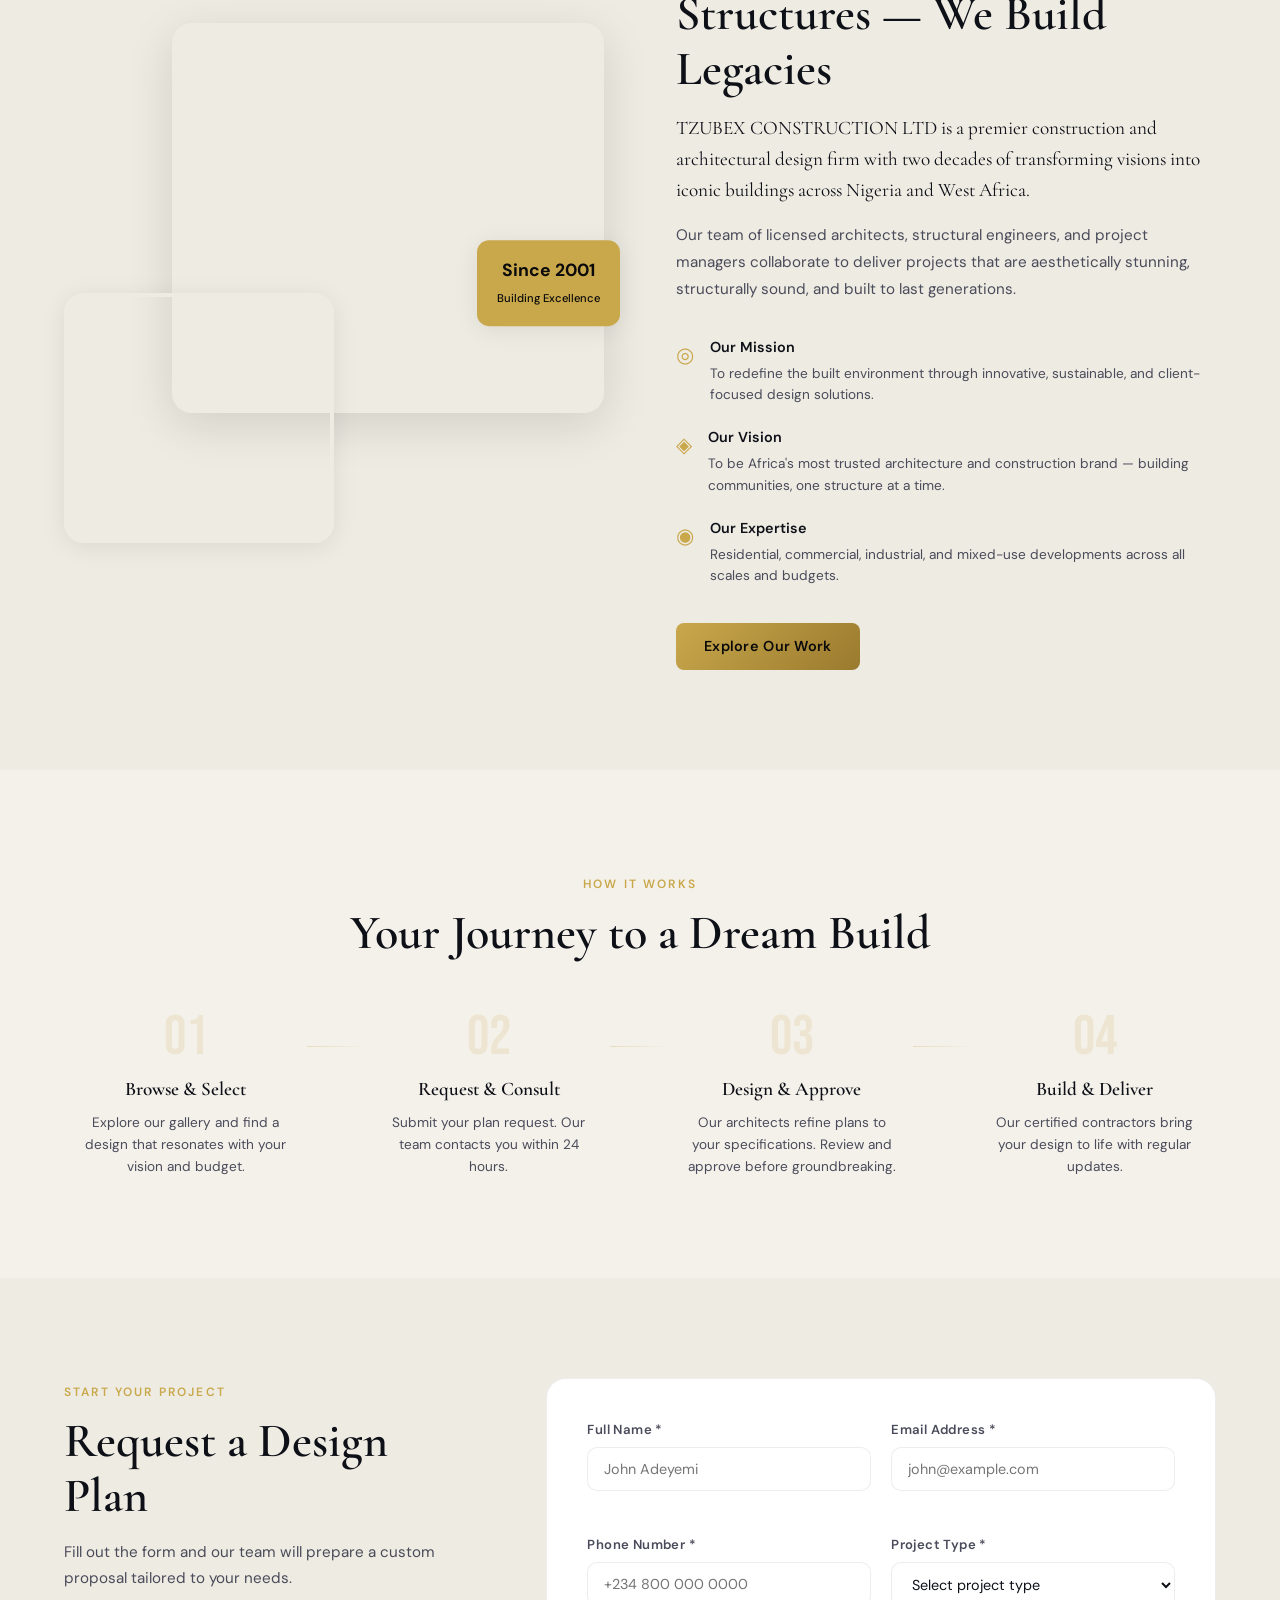
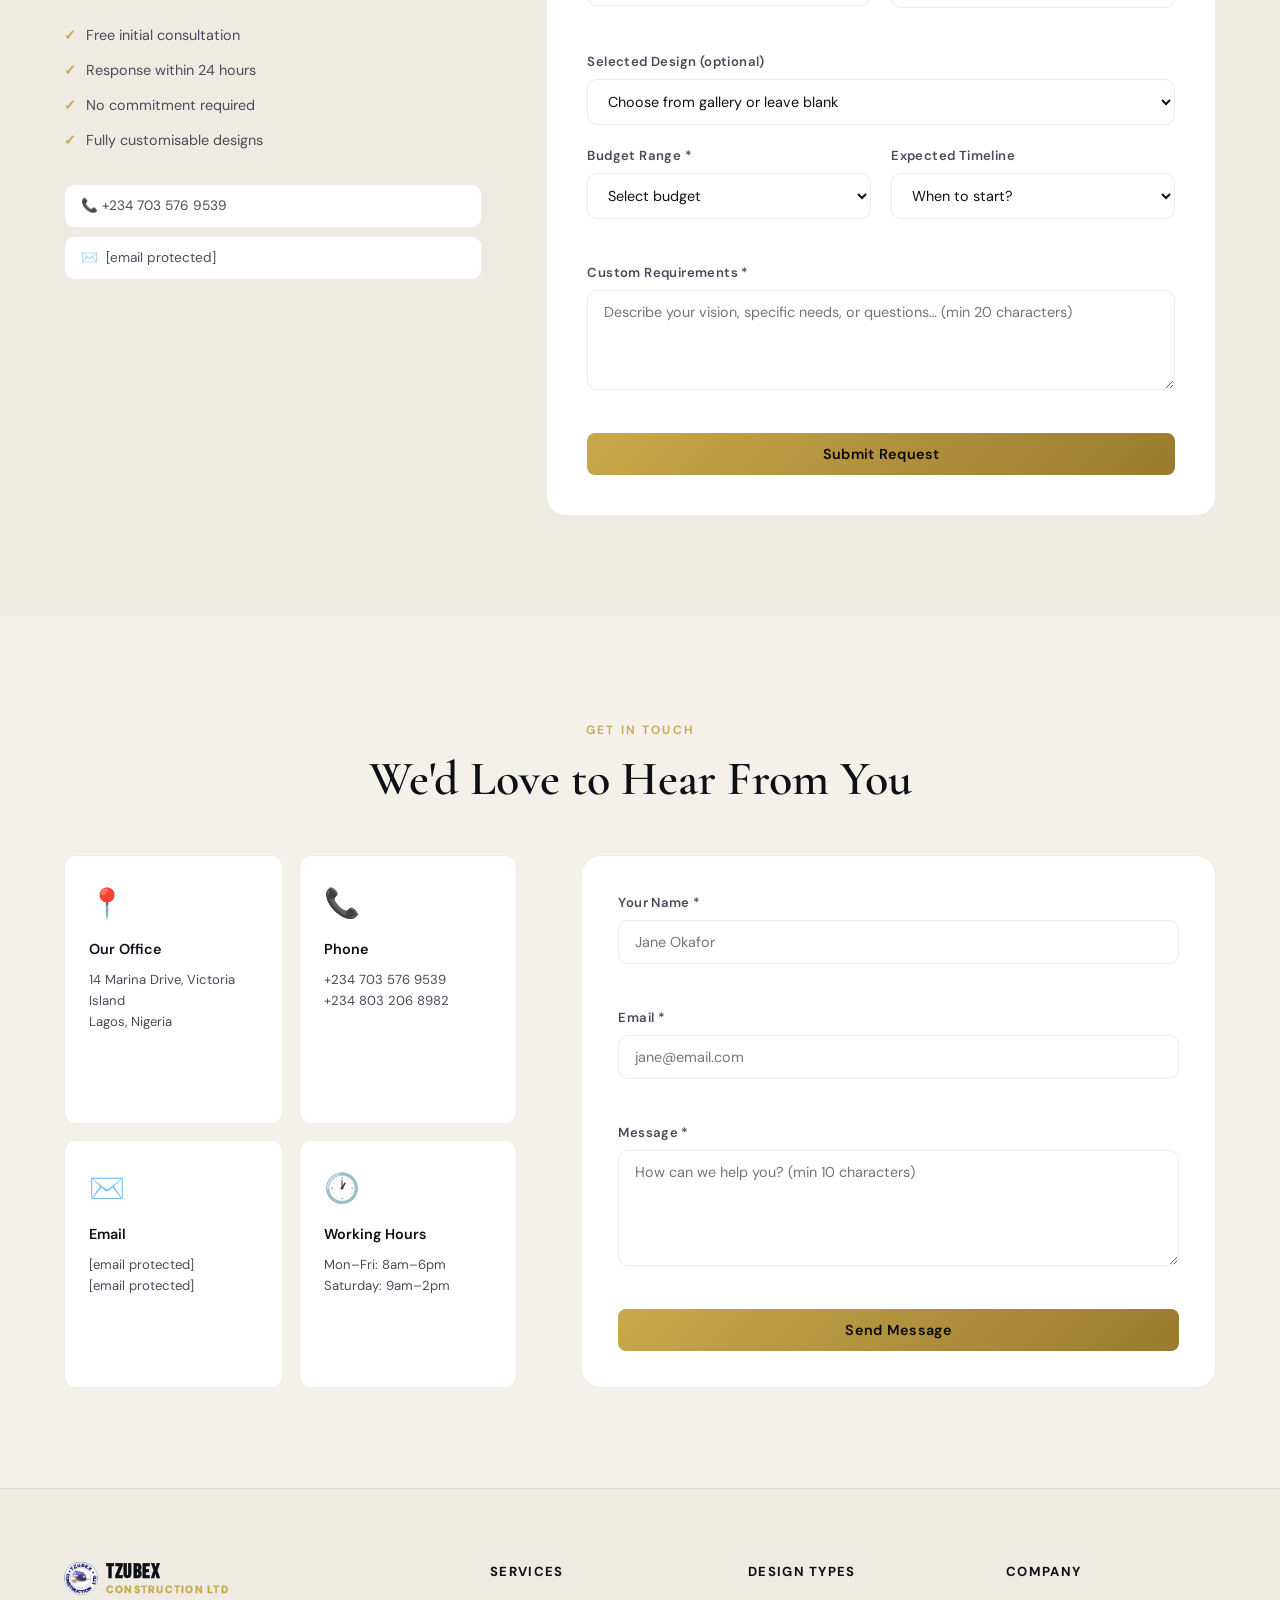
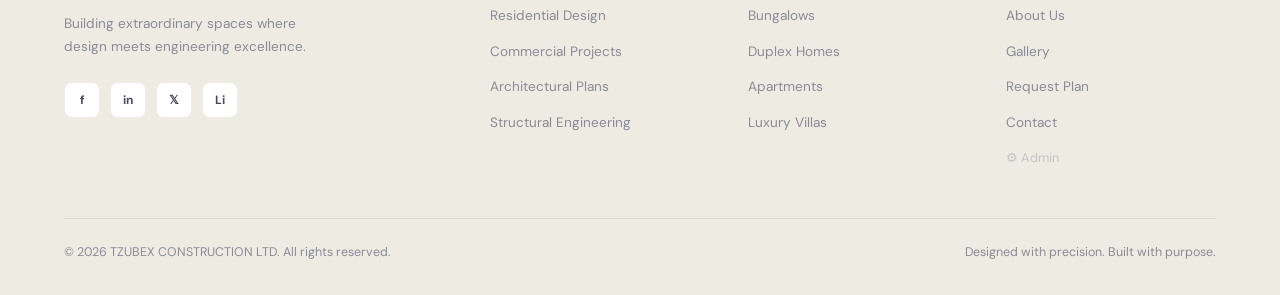
==== commit 511c7e10: "Update index.html" ====
--- a/index.html
+++ b/index.html
@@ -195,7 +195,7 @@
             <li><span>✓</span> Fully customisable designs</li>
           </ul>
           <div class="contact-chips">
-            <a href="tel:+2348012345678"     class="chip">📞 +234 801 234 5678</a>
+            <a href="tel:+2347035769539"     class="chip">📞 +234 703 576 9539</a>
             <a href="/cdn-cgi/l/email-protection#721b1c141d32130011141d001f5c1c15" class="chip">✉️ <span class="__cf_email__" data-cfemail="3c55525a537c5d4e5f5a534e5112525b">[email&#160;protected]</span></a>
           </div>
         </div>
@@ -291,7 +291,7 @@
       <div class="contact-grid">
         <div class="contact-cards">
           <div class="contact-card"><span class="contact-card-icon">📍</span><h4>Our Office</h4><p>14 Marina Drive, Victoria Island<br/>Lagos, Nigeria</p></div>
-          <div class="contact-card"><span class="contact-card-icon">📞</span><h4>Phone</h4><p>+234 801 234 5678<br/>+234 802 345 6789</p></div>
+          <div class="contact-card"><span class="contact-card-icon">📞</span><h4>Phone</h4><p>+234 703 576 9539<br/>+234 803 206 8982</p></div>
           <div class="contact-card"><span class="contact-card-icon">✉️</span><h4>Email</h4><p><a href="/cdn-cgi/l/email-protection" class="__cf_email__" data-cfemail="4821262e2708293a2b2e273a2566262f">[email&#160;protected]</a><br/><a href="/cdn-cgi/l/email-protection" class="__cf_email__" data-cfemail="9bebe9f4f1fef8efe8dbfae9f8fdf4e9f6b5f5fc">[email&#160;protected]</a></p></div>
           <div class="contact-card"><span class="contact-card-icon">🕐</span><h4>Working Hours</h4><p>Mon–Fri: 8am–6pm<br/>Saturday: 9am–2pm</p></div>
         </div>
--- a/styles.css
+++ b/styles.css
@@ -872,18 +872,20 @@
 }
 .logo-line1 {
   font-size: 1.05rem;
-  font-weight: 800;
+  font-weight: 900;
   letter-spacing: 0.08em;
   color: var(--text-primary);
   font-family: var(--font-accent);
+  -webkit-text-stroke: 0.4px currentColor;
 }
 .logo-line2 {
   font-size: 0.55rem;
-  font-weight: 600;
+  font-weight: 800;
   letter-spacing: 0.12em;
   color: var(--gold);
   text-transform: uppercase;
   font-family: var(--font-body);
+  -webkit-text-stroke: 0.3px currentColor;
 }
 
 @media (min-width: 900px) {
